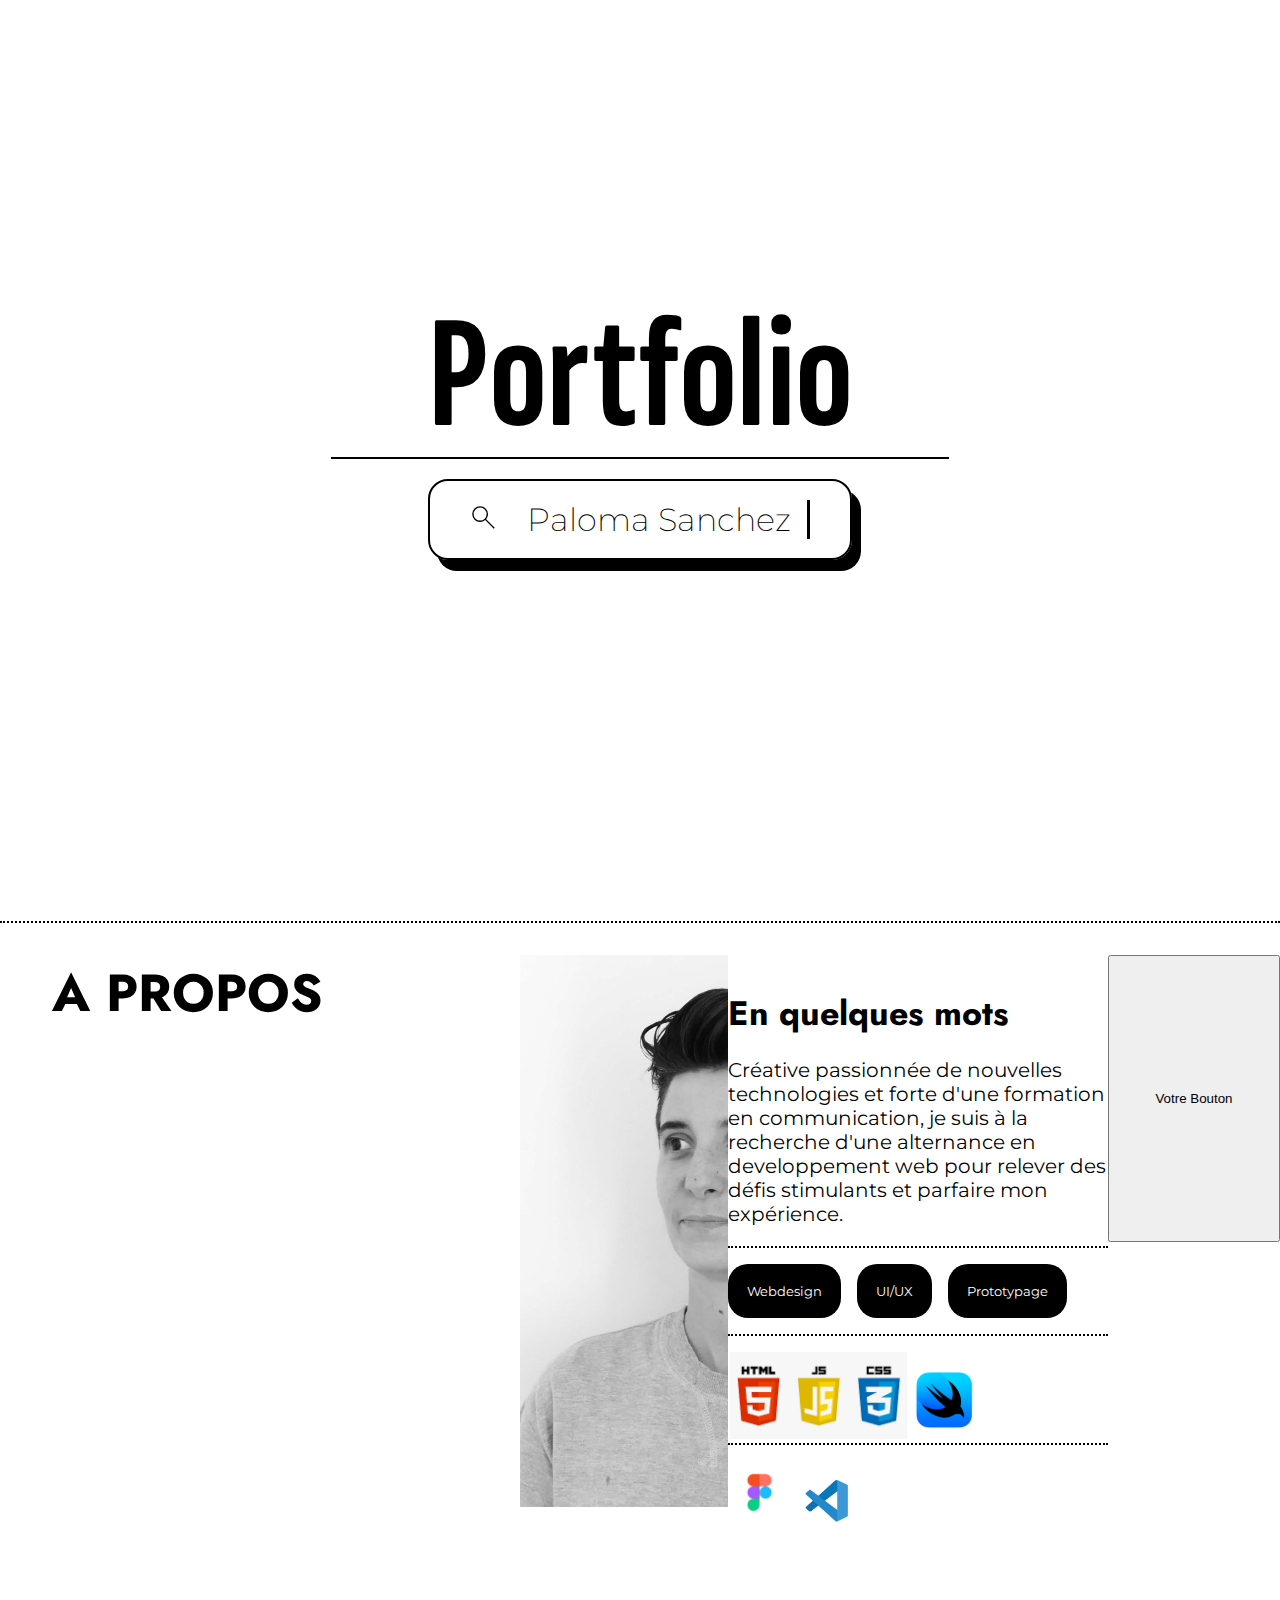
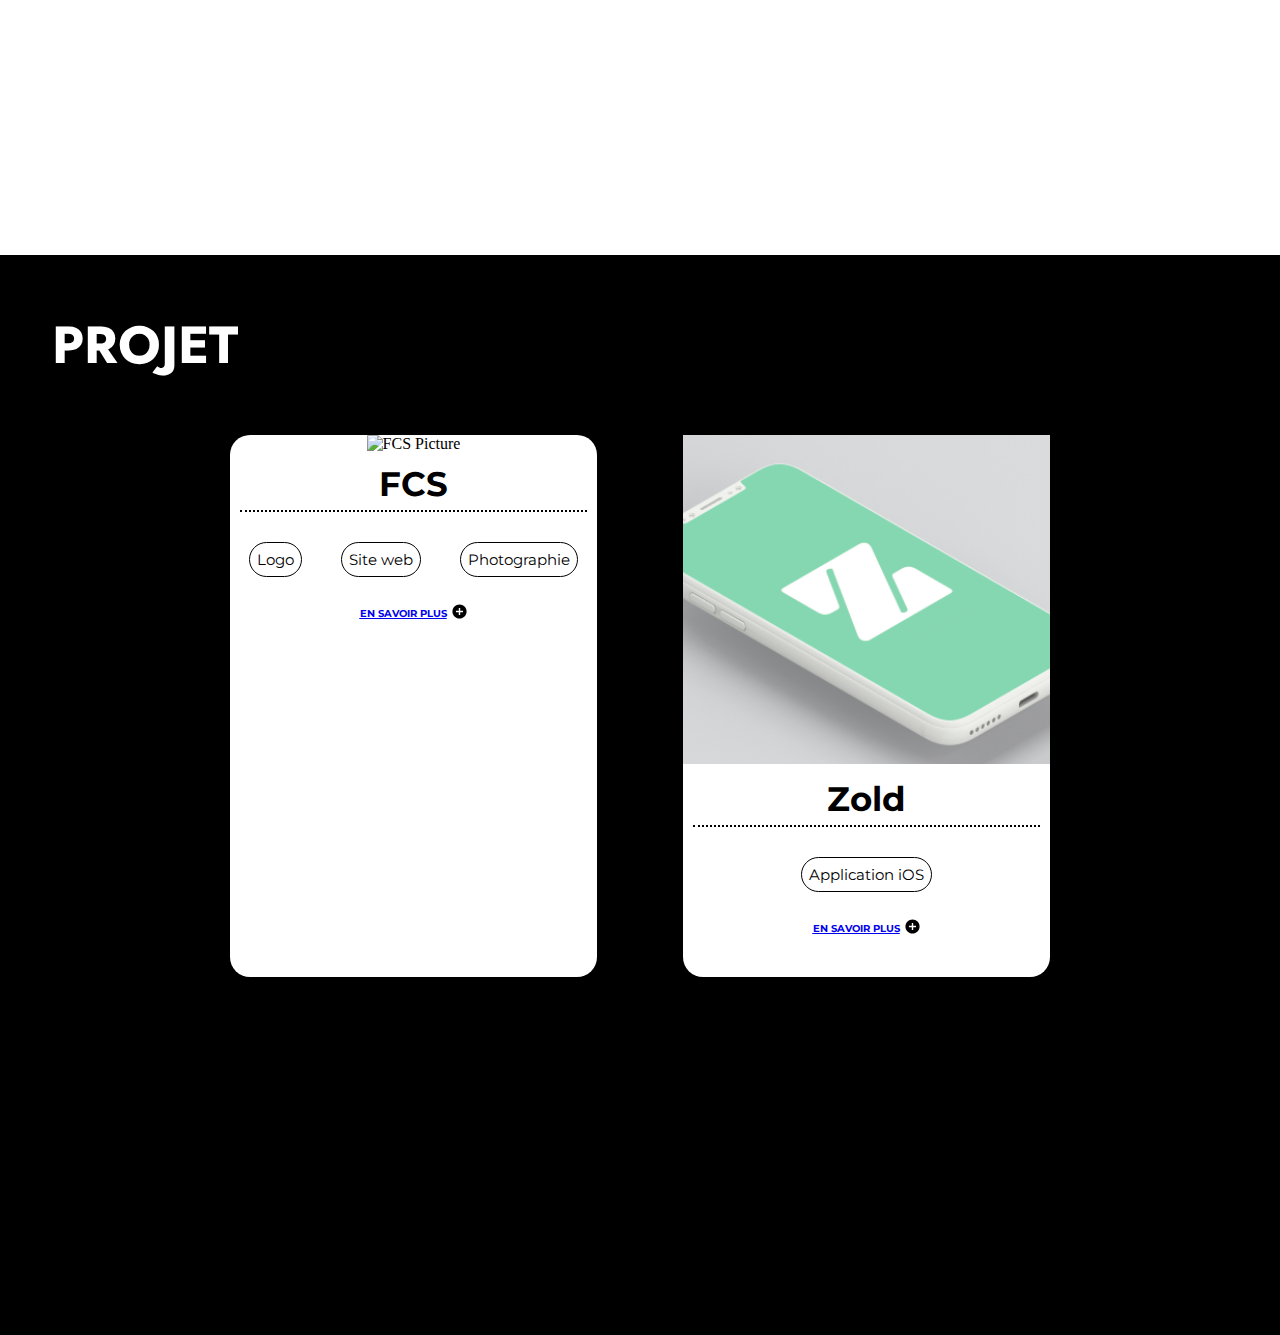
==== src/index.html @ 74384c46 "mobil en savoir +" ====
<!DOCTYPE html>
<html lang="en">
<head>
    <meta charset="UTF-8">
    <meta name="viewport" content="width=device-width, initial-scale=1.0">
    <title>Document</title>
    <link rel="stylesheet" href="style.css"> 
    <link rel="preconnect" href="https://fonts.googleapis.com">
    <link rel="preconnect" href="https://fonts.gstatic.com" crossorigin>
    <link href="https://fonts.googleapis.com/css2?family=Montserrat:wght@100;200;500&family=Roboto:ital,wght@1,100;1,300&display=swap" rel="stylesheet">
    <link rel="stylesheet" href="https://fonts.googleapis.com/css2?family=Material+Symbols+Outlined:opsz,wght,FILL,GRAD@20..48,100..700,0..1,-50..200" />
    <link rel="preconnect" href="https://fonts.googleapis.com">
    <link rel="preconnect" href="https://fonts.gstatic.com" crossorigin>
    <link href="https://fonts.googleapis.com/css2?family=Anton&family=Montserrat:wght@100;200;500&family=Roboto:ital,wght@1,100;1,300&family=Sofia+Sans+Extra+Condensed:wght@900&display=swap" rel="stylesheet">
    <link rel="preconnect" href="https://fonts.googleapis.com">
<link rel="preconnect" href="https://fonts.gstatic.com" crossorigin>
<link href="https://fonts.googleapis.com/css2?family=Jost:wght@800&family=Lumanosimo&family=Poppins:wght@500&display=swap" rel="stylesheet">

</head>
<body>
  
        <header class="header">
            <h1 class="title">Portfolio</h1>
            <hr class="separator"> 
            <div class="search-container">
                <div class="search-bar">
                <div class="searchIcone"><img src="./asset/image/loupe.svg" alt="" class="loupe"></div>
                <div class="searchName">Paloma Sanchez</div>
                </div>
            </div>
            
            <div class="containerOnglets">
                <p class="onglet">Alternance</p>
                <p class="onglet">Développement web</p>
            </div>
            </div>
        </header>

        <div class="sectionmobile">
            <div class="box">
                <div class="left">
                    <p class="apropos-mobil"> A  <br>PRO <br>POS</p>
                  
                    <img src="./asset/image/profil.png" alt="" class="photo">
                </div>
                
                <div class="blabla">
                    <span class="p1">Créative passionnée de communication et forte d'une formation en Art, je suis à la recherche d'une alternance en developpement web pour relever des défis stimulants et parfaire mon expérience. </span>
                    
                    <div class="softSkills">
                        <p class="ongletBlack">Webdesign</p>
                        <p class="ongletBlack">UI/UX</p>
                        <p class="ongletBlack">Prototypage</p>
                    </div>

                    <div class="language">
                        <img src="./asset/image/htmlcssjs.png" class="logo">
                        <img src="./asset/image/swift.svg" class="logoswift">
                    </div>

                  

                    <div class="software">
                        <img src="./asset/image/figma-logo-0.png" class="logosoftware">
                        <img src="./asset/image/VScode.jpg" class="logosoftware">

                    </div>
                    
                </div>
             </div>
             
             <button id="enSavoirPlusButton">Votre Bouton</button>
             
             <div class="formationExpContainerMobile">
                <h4>Formation</h4>
                <div class="formation">
                    <h5><span class="course-title">Formation en développement mobile iOs</span> <br><span class="school">Apple Fundation Program<br>2023</span></h5>
                    <h5><span class="course-title">M1 en Art</span> <br><span class="school">Beaux Arts (Toulouse)<br>2016-2020</span></h5>
                    <h5><span class="course-title">Bachelor en marketing et communication</span> <br><span class="school">ESCEM (Tours)<br>2016-2020</span></h5>
                </div>
            </div>
        
            <div class="experienceMobile" id="experience-section-mobile">
                <h4>Experience</h4>
                <div class="onglet-experience">
                    <h5 class="ongletprojet">UI designer 
                        <span>Graphiste </span>
                        <span class="school">Freelance </span>
                        <span class="school">2019/2023</span>
                    </h5> 
                    <h5 class="ongletprojet"> Graphiste <br> <span class="school">Stage <br> 2014</span></h5>
                </div>
            </div>
            </div>

        <div class="sectioncomputer">
           <div class="row">
                <div class="headingContent">
                    <h3> A PROPOS </h3>
                </div>
                <div class="rightComputer">
                    <div class="picture-container">
                        <img src="./asset/image/photocomputer.png" alt="" class="photoComputer">
                    </div>
                    <div class="description">
                        <h4>En quelques mots</h4>
                        <p class="presentation-computer">Créative passionnée de nouvelles technologies et forte d'une formation en communication, je suis à la recherche d'une alternance en developpement web pour relever des défis stimulants et parfaire mon expérience.</p>
                        <div class="softSkills-computer">
                            <p class="ongletBlack-computer">Webdesign</p>
                            <p class="ongletBlack-computer">UI/UX</p>
                            <p class="ongletBlack-computer">Prototypage</p>
                        </div>
                        <div class="logicielCOntinerComputer">
                            <img src="./asset/image/htmlcssjs.png" class="logo">
                            <img src="./asset/image/swift.svg" class="logoswift">
                        </div>
                        <div class="logicielCOntinerComputer2">
                            <img src="./asset/image/figma-logo-0.png" class="logosoftware">
                            <img src="./asset/image/VScode.jpg" class="logosoftware">
                        </div>
                    </div>
                    <button id="enSavoirPlusButton">Votre Bouton</button>
                    <script>
                        document.addEventListener("DOMContentLoaded", function () {
                            let formationExpContainerMobile = document.querySelector(".formationExpContainerMobile");
                            let experienceSectionMobile = document.getElementById("experience-section-mobile");
                            let enSavoirPlusButton = document.getElementById("enSavoirPlusButton");
                    
                            formationExpContainerMobile.style.display = "none";
                            experienceSectionMobile.style.display = "none";
                    
                            enSavoirPlusButton.addEventListener("click", function () {
                                if (formationExpContainerMobile.style.display === "none") {
                                    formationExpContainerMobile.style.display = "block";
                                    experienceSectionMobile.style.display = "block";
                                } else {
                                    formationExpContainerMobile.style.display = "none";
                                    experienceSectionMobile.style.display = "none";
                                }
                            });
                        });
                    </script>
                    <div class="formationExpContainer">
                        <h4>Formation</h4>
                        <div class="formation">
                            <h5><span class="course-title">Formation en développement mobile iOs</span> <br><span class="school">Apple Fundation Program<br>2023</span></h5>
                            <h5><span class="course-title">M1 en Art</span> <br><span class="school">Beaux Arts (Toulouse)<br>2016-2020</span></h5>
                            <h5><span class="course-title">Bachelor en marketing et communication</span> <br><span class="school">ESCEM (Tours)<br>2016-2020</span></h5>    
                        </div>
    
                    </div>
                    <div class="experience" id="experience-section">
                        <h4>Experience</h4>
                        <div class="onglet-experience"> 
                            <h5 class="ongletprojet">UI designer 
                            <span>Graphiste </span>
                            <span class="school">Freelance </span>
                            <span class="school">2019/2023</span></h5> 
                            <h5 class="ongletprojet"> Graphiste <br> <span class="school">Stage <br> 2014</span></h5>
                        </div>
                    </div>
                 
              
                </div>

            </div>
        </div>
                   
       

        <script src="https://code.jquery.com/jquery-3.6.4.min.js"></script>

        <script>
            document.addEventListener("DOMContentLoaded", function () {
                let formationExpContainer = document.querySelector(".formationExpContainer");
                let experienceSection = document.getElementById("experience-section");
                let enSavoirPlusButton = document.getElementById("en-savoir-plus-button");
    
               
                formationExpContainer.style.display = "none";
                experienceSection.style.display = "none";
    
             
                enSavoirPlusButton.addEventListener("click", function () {
                    if (formationExpContainer.style.display === "none") {
                        formationExpContainer.style.display = "block";
                        experienceSection.style.display = "block";
                    } else {
                        formationExpContainer.style.display = "none";
                        experienceSection.style.display = "none";
                    }
                });
            });
        </script>
                
        
            
         

        <div class="section2">
            <h1 class="projets"> PRO <br>JETS</h1>
            <h1 class="projet-computer">PROJET</h1>
            <div id="projectcontainer" class="projectcontainer">
                <div class="FCS">
                    <img src="./asset/image/mockupcarte.svg" alt="FCS Picture" class="project-image">
                    <h2 class="name">FCS</h2>
                    <div class="FCSetiquettes">
                        <p class="ongletprojet"> Logo</p>
                        <p class="ongletprojet"> Site web</p>
                        <p class="ongletprojet"> Photographie</p>
                    </div>
                    <a href="./FCS.html" class="more">
                        <p class="ensavoirplus">EN SAVOIR PLUS</p>
                        <img src="./asset/image/plus.svg" class="plusicone">
                        </a>
                </div>
                <div class="Zold">
                    <img src="./asset/image/zold.png" alt="Zold Picture" class="project-image">
                    <h2 class="name">Zold</h2>
                    <div class="Zoldetiquettes">
                        <p class="ongletprojet"> Application iOS</p>
                    </div>
                    <a href="./zold.html" class="more">
                        <p class="ensavoirplus">EN SAVOIR PLUS</p>
                        <img src="./asset/image/plus.svg" class="plusicone">
                        </a>
                </div>
            </div>
        </div>
       
      

       

  


    


  
</body>
</html>
---- src/style.css ----
* {
  margin: 0;
  padding: 0;
}



/* Section HERO*/


header {
  background-color: white;
  width: 100%;
  height: 100vh;
  padding: 0;
  margin: 0;
  display: flex;
  justify-content: center;
  align-items: center;
  flex-direction: column;
  border-bottom-style: dotted;
  border-width: 2px;
  padding-block-end: 21px;
}

.title {
  margin-bottom: -16px;
  font-family: 'Sofia Sans Extra Condensed', sans-serif;
  font-size: 10em;
}

.separator {
  width: 616px;
  border: 1px solid #000000;
  margin-bottom: 20px;
}

.search-container {
  display: flex;
  flex-wrap: wrap;
  justify-content: center;
  align-items: center;
}

.search-bar {
  display: flex;
  align-items: center;
  border: 2px solid black;
  padding: 10px;
  border-radius: 20px;
  width: 100%;
  max-width: 400px;
  box-shadow: 9px 11px 0 rgb(0, 0, 0);
  margin-bottom: 5px;
}

.searchName {
  margin-right: 30px;
  flex-grow: 1;
  font-family: 'Montserrat', sans-serif;
  font-weight: 200;
  font-size: 2em;
  width: 22ch;
  animation: typing 2s steps(22), blink .5s step-end infinite alternate;
  white-space: nowrap;
  overflow: hidden;
  border-right: 3px solid;
}

@keyframes typing {
  from {
    width: 0;
  }
}

@keyframes blink {
  50% {
    border-color: transparent;
  }
}

.loupe {
  margin: 10px 27px;
  height: 33px;
}

.containerOnglets {
  display: flex;
  flex-wrap: wrap;
  justify-content: center;
  align-items: center;
  gap: 8px;
  padding-top: 1em;
}

.onglet {
  display: inline;
  align-content: center;
  border: 1px solid black;
  padding: 10px;
  border-radius: 20px;
  font-family: 'Montserrat', sans-serif;
  font-size: small;
  opacity: 0;
  animation: appear 3s ease-in-out forwards;
}

@keyframes appear {
  0% {
    opacity: 0;
  }
  100% {
    opacity: 1;
  }
}

/* Section A PROPOS COMPUTER */

.sectioncomputer {
width: 100%;

  
}

.row{
  display: flex;
  margin-top: 2em;
}



.headingContent h3{
  display: block;
  font-family: 'Jost', sans-serif;
  font-size: 52px;
  text-align: left;
  display: block;
  padding-left: 1em;
  position: sticky;
  top: 0;
  width: 9em;
}

@media screen and (max-width: 1100px) {
  .headingContent h3{
    width: 6em;
  }
}

.picture-container{
  grid-area: picture-container;
  

}

h4{
  font-family: 'Jost', sans-serif;
  font-size: 34px;
  padding-top: 1em;
}

.description{
  grid-area: description;
  display: flex;
  flex-direction: column;
 
}





.presentation-container {
  display: flex;
  flex-direction: column;
  margin-left: 3%;
  gap: 3em;
}

.photoComputer{
  height: auto;
  width: 13em;
 
 
  
}

.presentationComputerTitle{
  display: block;
  font-family: 'Jost', sans-serif;
  font-size: 52px;
  text-align: left;
  display: block ruby;
  color: black;
  position: sticky;
  top: O;
  z-index: 100;
  background-color: white;
}





.presentation-computer {
  display: flex;
  flex-wrap: column;
  font-size: 125%;
  width: 19em;
  text-align: -webkit-left;
  font-weight: 390;
  font-family: 'Montserrat', sans-serif;
  word-wrap: break-word;
  border-bottom-style: dotted;
  border-width: 2px;
  padding-top: 1em;
  padding-bottom: 1em;
}

.photodeprofil{
  height: 2em;
}

.softSkills-computer {
  display: flex;
  gap: 1em;
  flex-wrap: wrap;
  padding-bottom: 1em;
  padding-top: 1em;
  border-bottom-style: dotted;
  border-width: 2px;

}

.ongletBlack-computer {
  display: inline;
  align-content: center;
  background-color: #000000;
  padding: 19px;
  border-radius: 20px;
  font-family: 'Montserrat', sans-serif;
  font-size: small;
  color: white;
  
}

.logicielCOntinerComputer{

  border-bottom-style: dotted;
  border-width: 2px;

}

.logicielCOntinerComputer2{
  margin-top: 1em;
}

.formationExpContainer{
  grid-area: formation;
 display: flex;
 align-items: baseline;

}

.formationContainer h4{
  margin-bottom: revert;
}
.formation{
  display: flex;
  flex-direction: column;
  justify-content: end;
  margin-left: 9em;
  border-bottom-style: dotted;
  border-width: 2px;


}

.formation h5{
  margin-bottom: 1em;
}
 .course-title {
 
  font-family: 'Montserrat', sans-serif;
  font-size: initial;
  display: block;
  margin-bottom: -2%;
 }
 .intitule{
  font-family: 'Montserrat', sans-serif;
  font-weight: lighter;
 }
 .school{
  font-family: 'Montserrat', sans-serif;

  font-weight: lighter;
 }
.rightComputer{
  display: grid; 
  grid-template-columns: 1fr 1fr 1fr; 
  grid-template-rows: 1fr 1fr 1fr; 
  gap: 0px 0px; 
  grid-template-areas: 
    "picture-container description ."
    "picture-container description ."
    "formation formation ."
    "experience experience ."; 
}

.experience{
  font-family: 'Montserrat', sans-serif;
  font-weight: lighter; 
  grid-area: experience;
  display: flex;
  align-items: baseline;
}

.onglet-experience{

  display: flex;
 
  margin-left: 8em;
  gap: 3em;
}

.onglet-experience .ongletprojet{
  font-weight: bold;
  padding: 1em;
  width: max-content;
  display: flex;
  flex-direction: column;
  align-items: center;
  justify-content: center;

}











/* Section A PROPOS MOBILE */



.sectionmobile {
display: none;
}

.box {
  display: flex;
  flex-direction: row;
  text-align: center;
  align-items: flex-start;
  margin-left: 15px;

}

.blabla {
  margin-left: 10px;
  display: flex;
  flex-direction: column;
  align-items: center;
  height: 380px;
  width: 100%;
 
  gap: 2em;
 
  border-radius: 11px;
  padding: 1em;
}

.p1 {
  align-items: center;
  text-align: left;
  display: block;
  width: 200px;
  text-align: -webkit-left;
  font-family: 'Montserrat', sans-serif;
  border-bottom-style: dotted;
  border-width: 2px;
  padding-block-end: 21px;
}

.softSkills {
  display: flex;
  flex-wrap: wrap;
  gap: 5px;
  border-bottom-style: dotted;
  border-width: 2px;
  padding-block-end: 21px;
  width: 182px;
}

.ongletBlack {
  display: inline;
  align-content: center;
  background-color: #000000;
  padding: 10px;
  border-radius: 20px;
  font-family: 'Montserrat', sans-serif;
  font-size: small;
  color: white;
}

.language {
  display: flex;
  flex-wrap: wrap;
  gap: 5px;
  border-bottom-style: dotted;
  border-width: 2px;
  padding-block-end: 21px;
  width: 182px;
  justify-content: center;
}

.sofware {
  display: flex;
  flex-wrap: wrap;
  gap: 5px;
  border-bottom-style: dotted;
  border-width: 2px;
  padding-block-end: 21px;
  width: 182px;
}

.logo {
  width: 20vh;
  padding-top: 1em;
}

.logoswift{
  width: 7vh;
  padding-bottom: 2%;
}

.logosoftware {
  width: 7vh;
}

.photo {
  height: 38em;
  margin: 0 10px;

  
}

.left {
  display: flex;
  flex-direction: column;
}

.apropos-mobil {
display: none
  
 
}






/* Section A PROJET*/



.section2 {
  background-color: black;
  height: 70vh;
  margin-top: 40px;
  width: 100%;
}



.projectcontainer {
  width: 100%;
  background: black;
  height: 100vh;
  white-space: nowrap;    
  overflow-x: scroll;
  justify-content: center;
  display: flex;
  gap: 56px;
   
   
  
}


.projets{
  display: none;
}

.projet-computer 
{
  display: block;
  font-family: 'Jost', sans-serif;
  font-size: 52px;
  text-align: left;
  display: block;
  padding: 1em;
  color: white;
  background-color: black;
}


.FCS,
.Zold {
 
  display: inline-block;
  width: 367px;
  margin: 0 15px;
  height: 542px;
  border-radius: 20px;
  background-color: white;
  text-align: center;
}



.project-image {
  width: 100%;
  height: 21rem;
  object-fit: cover;
  margin-top: -7px;
}

.ongletprojet {
  display: inline;
  align-content: center;
  border: 1px solid black;
  padding: 7px;
  border-radius: 20px;
  font-family: 'Montserrat', sans-serif;
  font-size: 15px;
  color: black;
  margin: 0 auto;
  margin-top: 20px;
}


.name{
  margin: 10px;
  padding-bottom: 5px;
  font-family: 'Montserrat', sans-serif;
  border-bottom-style: dotted;
  border-width: 2px;
  font-size: 34px;
}


.FCSetiquettes,
.Zoldetiquettes {
  display: flex;
}

.more{
  display: flex;
  align-items: self-end;
  
  justify-content: center;
}


.ensavoirplus{
  margin-top: 30px;
  font-family: 'Montserrat', sans-serif;
  font-size: 10px;
  font-weight: bold;
  text-decoration: underline;
  margin-right: 4px;
}

.plusicone{
width: 17px;
}









#experience-section-mobile {
  display: none;
}




@media screen and (max-width: 480px) {
  .title {
    font-size: 6em;
  }

  .separator {
    width: 290px;
  }

  .section{
    margin-bottom: 5em;
  }

  .blabla{
    margin-left: -6px;
  }
}

@media screen and (max-width: 930px) {

  .header {
   
    height: 50vh;
  }

  .searchName {
    font-size: 1.5em;
  }
  .search-bar {
    max-width: 314px;
    padding: 0;
  }

.sectioncomputer{
  display: none;
}
  .sectionmobile{
  height: 63vh;
  margin-left: 0;

    width: auto;
  
    display: flex;
    align-items: center;
    flex-direction: column;
    color: black;
    margin-top: 20px;
    
  
   

}

.apropos-mobil {
  font-family: 'Jost', sans-serif;
  font-size: 30px;
  text-align: left;
  display: block;
  margin: 10px;
  line-height: 25px;
  width: 100%;
  margin-bottom: 30px;
  
 
}

.apropos-computer{
  display: none;
}
.p1 {
  font-size: smaller;
  width: 150px;
  text-align: left;
}

.photo {
  height: 25em;
  margin-bottom: 1em;
  margin-right: 1em;
  margin-left: 15px;
}

.blabla {
  margin-top: 110px;
  margin-left: 5px;
    display: flex;
    flex-direction: column;
    align-items: center;
    height: 372px;
    width: 100%;
    overflow: scroll;
    gap: 2em;
    background-color: rgb(217 217 217 / 18%);
    border-radius: 11px;
    padding: 1em;
}
.projectcontainer {
  width: 120%;
  background: black;
  height: 57vh;
  white-space: nowrap;    
  overflow-x: scroll;
  justify-content: center;
  display: block;
  gap: 56px;
  padding-left: 10px;
}

  .projets{
    display: block;
    font-family: 'Jost', sans-serif;
    font-size: 30px;
    margin-left: 20px;
    text-align: left;
    display: block;
   
    color: white;
    text-underline-offset: 8px;
    line-height: 25px;
    background-color: black;
    width: 100%;
    padding: 10px;
    padding-top: 30px;
    padding-bottom: 40px;
  }

  .projet-computer{
    display: none;
  }

.FCS,
.Zold {
 
  display: inline-block;
  width: 265px;
  margin: 0 15px;
  height: 438px;
  border-radius: 20px;
  background-color: white;
  text-align: center;
}



.project-image {
  width: 89%;
  height: 17rem;
  object-fit: cover;
  margin-top: 10px;
  border-radius: 30px 30px 0 0 ;
}

.ongletprojet {
  display: inline;
  align-content: center;
  border: 1px solid black;
  padding: 7px;
  border-radius: 20px;
  font-family: 'Montserrat', sans-serif;
  font-size: 11px;
  color: black;
  margin: 0 auto;
}


.name{
  margin: 10px;
  padding-bottom: 5px;
  font-size: 22px;
}

}











/* PAGE ZOLD*/

@media screen and (max-width: 790px) {
  .zhContainer {
      flex-direction: column-reverse;
      margin: 3em;
      .zhContainer {
        gap: 1em;
    }

    .zHeroDescription1 {
        font-size: 1em;
        text-align: inherit;
        width: fit-content;
        margin-top: 1rem;
        width: fit-content;
    }

    .zHeroDescription2 {
        font-size: 3.5em;
        margin-bottom: 1rem;
    }

    .zHeroDescription3 {
        font-size: 0.8em;
    }

    .zoldHeader{
      justify-content: center;
      
    }
   
    .objectif {
      border-right-style: none; 
      border-width: 0; 
      padding-right: 0; 
    }
    .objectif {
      border-right-style: dotted;
      border-width: 2px;
      padding-left: 2em;
    }

   
    
  }
  }

    
  
    

  

.zoldHero,
.FCSHero{
  background-color: #000000;
  width: 100%;
  height: 33em;
  display: flex;
  flex-direction: column;
  align-items: center;
  padding-top: 2em;
  padding-bottom: 2em;
}






.my-icon {
  align-self: flex-start;
}

.img-icon {
  align-self: flex-start;
    width: 60%; 
    max-width: 50px; 
    height: auto; 
    margin-left: 2em;
}




 


.zhContainer{
  display: flex;
  margin: 33px 33px;
}
.zHeroDescription1{
  text-align: revert;
  color: #FFF;
  text-align: right;
  font-family: 'Inter', sans-serif;
  font-size: 1.3rem;
  font-style: normal;
  font-weight: 400;
  line-height: 138.023%;
  width: 25em;
  margin-right: 2em;
  padding-top: 1%;
  
}
.zHeroDescription{
  color: #FFF;
text-align: right;
font-family: 'Inter', sans-serif;
font-size: 1.5rem;
font-style: normal;
font-weight: 400;
line-height: 138.023%;
text-align: revert;
width: fit-content;

}

.zHeroDescription2,
 .FCSHeroDescription2 {
  color: #FFF;
text-align: right;
font-family: 'Inter', sans-serif;
font-size: 5.5rem;
font-weight: bolder;
text-align: revert;

}

.zHeroDescription3{
  color: #FFF;
text-align: right;
font-family: 'Inter', sans-serif;
font-size: 99%
font-style: normal;
text-align: revert;
font-style: italic;

}


.zHeroDescriptionContainer{
  display: flex;
  flex-direction: column;
}

.zoldHeader{
  display: flex;
  flex-wrap: wrap;
  padding: 4em;
  gap: 5em;
  border-bottom: dotted;
  border-width: 2px;
   
}

@media screen and (max-width: 1477px) {
  .zoldHeader{
    justify-content: center;
  }
  .objectifZ{
    margin-bottom: 4em;
  }
}
.zoldContainer{
  display: flex;
  flex-direction: column;
  gap: 3em;
  width: 45em;
}
 .contexte{
  display: flex;
  flex-direction: row;
  width: fit-content;
  gap: 10%;
 }
 .contextDescription{
  font-weight: 390;
  font-family: 'Montserrat', sans-serif;
  font-size: large;
  text-align: justify;
  width: fit-content;
 }
.Zoldtitle{
  font-family: 'Montserrat', sans-serif;
  font-size: initial;
  display: block;
}
.zoldImage{
  height: 20em;
}

.HeaderZ{
  display: flex;
  flex-direction: column;
  
}

.objectifZ{
  display: flex;
  width: 100%;
  height: 11.375rem;
  justify-content: center;
  align-items: flex-start;
  gap: 5rem;
  flex-wrap: wrap;
  margin-top: 5em;
  justify-content: space-evenly;
}


.objectif{
  display: flex;
  font-family: 'Montserrat', sans-serif;
  font-size: initial;
  display: flex;
  gap: 1em;
  align-items: center;
  border-right-style: dotted;
  border-width: 2px;
  padding-right: 3em;
}


.objectifZ .objectif:nth-child(3) {
  border-right: none; 
}
.objDescription{
  width: 16rem;
}

.numero{
  font-size: xxx-large;
}

.zoldHeader h4:first-child  {
  margin-left: 2em;
}

.objTitle{
  margin-left: 3em;
  
}
.objectif {
  border-right-style: none;
  border-width: 0;
  padding-right: 0;
}

.containerZold{
  display: flex;
  flex-wrap: wrap;
  gap: 1em;
  margin-top: 6em;
 
}

.ongletZold{
  display: flex;
  align-items: center;
  justify-content: center;
  align-content: center;
  border: 1px solid white;
  padding: 10px;
  border-radius: 20px;
  font-family: 'Montserrat', sans-serif;
  font-size: 77%;
  color:white;
}

@media screen and (max-width: 790px) {
  .containerZold{
    margin: 1em;
  }
}
.wireframe {
  display: flex;
  flex-direction: column;
}

.wireframe-container {
  display: flex;
  gap: 3em;
  justify-content: center;
  margin-top: 4em;
}

.wireframe-img {
  height: 25em;
}

@media screen and (max-width: 1080px) {
  .wireframe-container {
    display: flex;
    flex-wrap: nowrap;
    margin-top: 2em;
    overflow-x: auto;
    padding: 0 1em; /* Add padding to the left and right */
  }
  .HeaderZ{
    margin-bottom: 13em;
  }
}

.video {
  margin-top: 2em;
  width: 100%; /* La vidéo occupe 100% de la largeur du conteneur parent */
  max-width: 280px; /* Ajoutez une largeur maximale pour éviter que la vidéo ne devienne trop petite */
}

.video-container {
  display: flex;
  justify-content: center;
  align-items: center;
}





/* Section A FCS */

.FCSHeroDescription2{
  line-height: 0.9;
  margin-bottom: 2rem;
  font-size: 4.5em;
}

@media screen and (max-width: 790px){
  .FCSHeroDescription2{
    font-size: 3.5em;
  }
}

.FCS-container-logo{
  display: flex;
  flex-direction: column;
  border-bottom: dotted;
  border-width: 2px;
  padding-bottom: 4em;
}

.FCS-logo {
  display: flex;
  flex-wrap: wrap;
  justify-content: center;
  gap: 1rem;
}

.image-logo {
  max-width: 100%;
  height: auto;
}

.rightContainerLOGO img {
  max-width: 100%;
  height: auto;
}

.rightContainerLOGO {
  display: flex;
  flex-direction: column;
  flex-wrap: wrap;
  gap: 1rem;
  align-items: center;
}

.rightContainerLOGO img:nth-child(2) {
  max-width: 22rem;
  height: fit-content;
}
.FCS-site-container{
  display: flex;
  flex-direction: column;
  align-items: first baseline;
  
}
.siteDescription {
  font-family: 'Montserrat', sans-serif;
  font-size: 16px; 
  width: 60%; 
  text-align: justify;
  margin: 0 0 2em 3em;
}

.FCS-site-container img {
  max-width: 100%;
  height: auto;
  display: block;
  margin: 0 auto; 
}
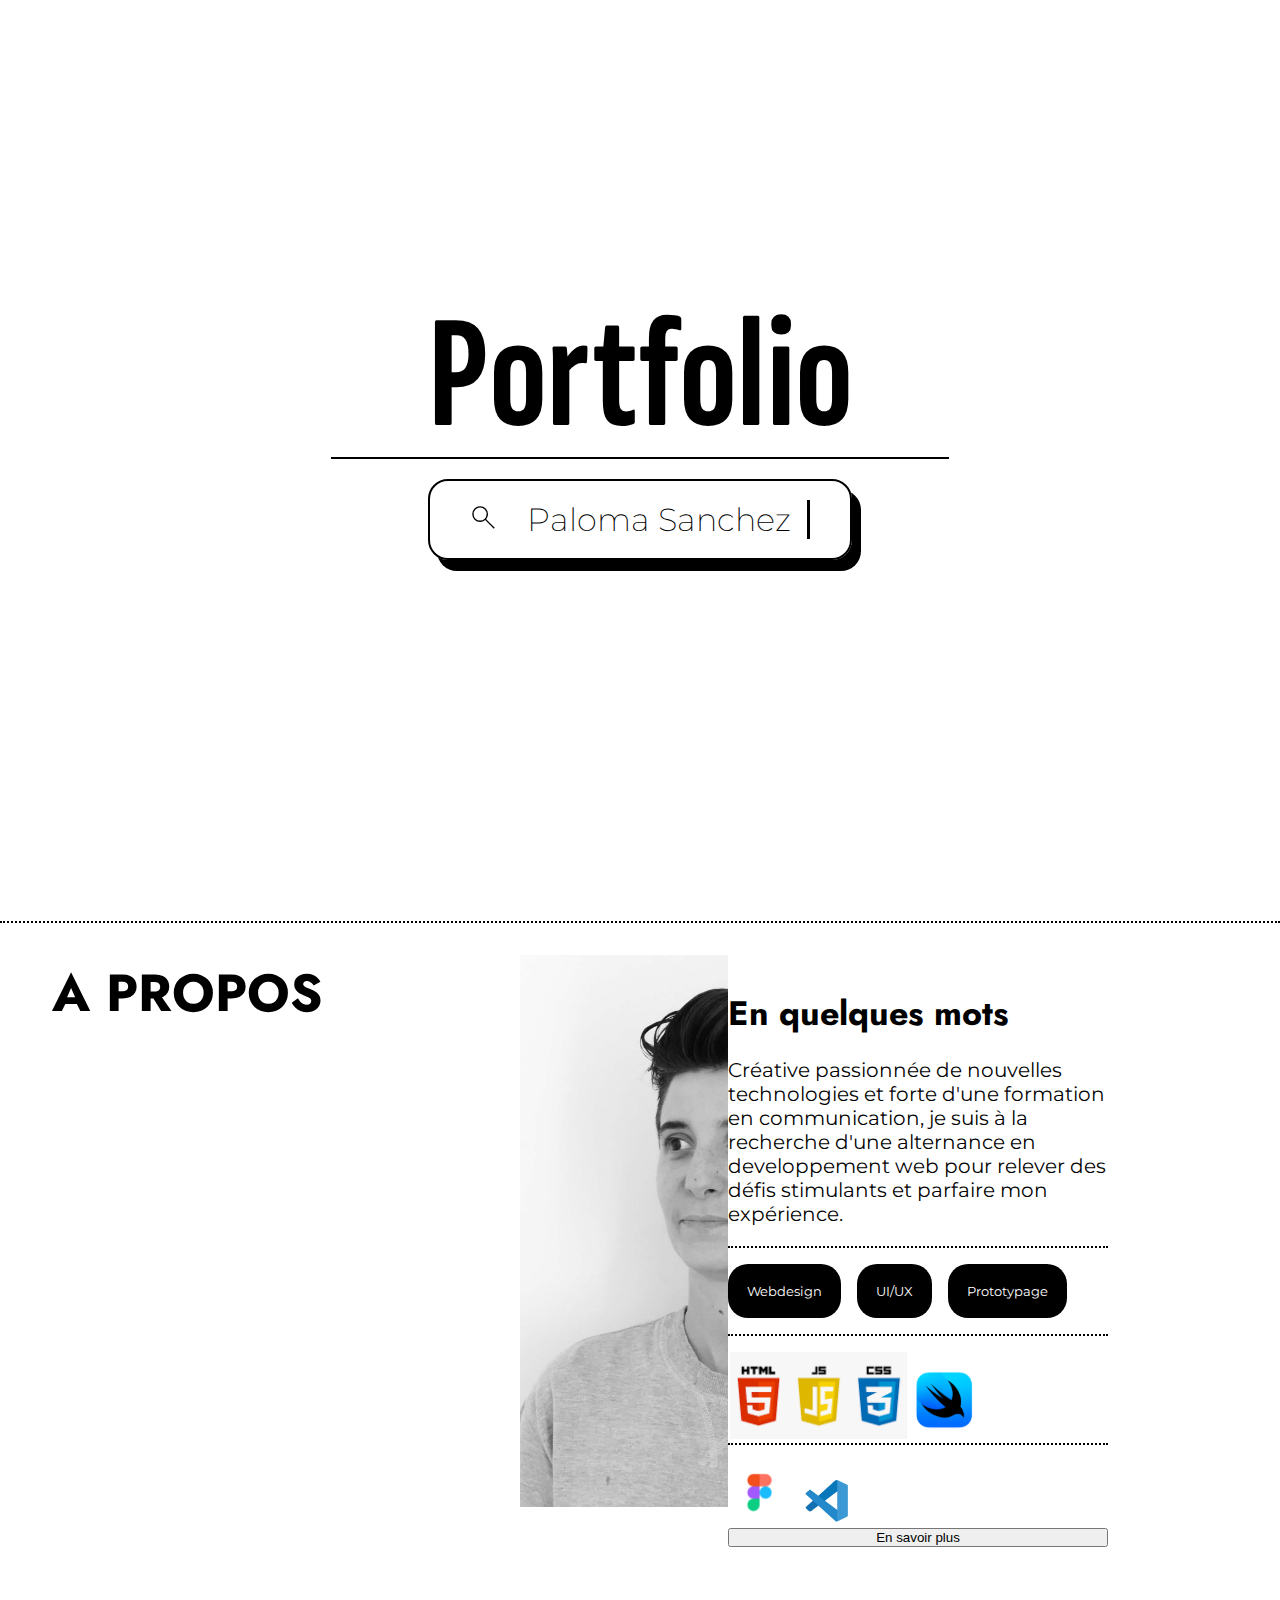
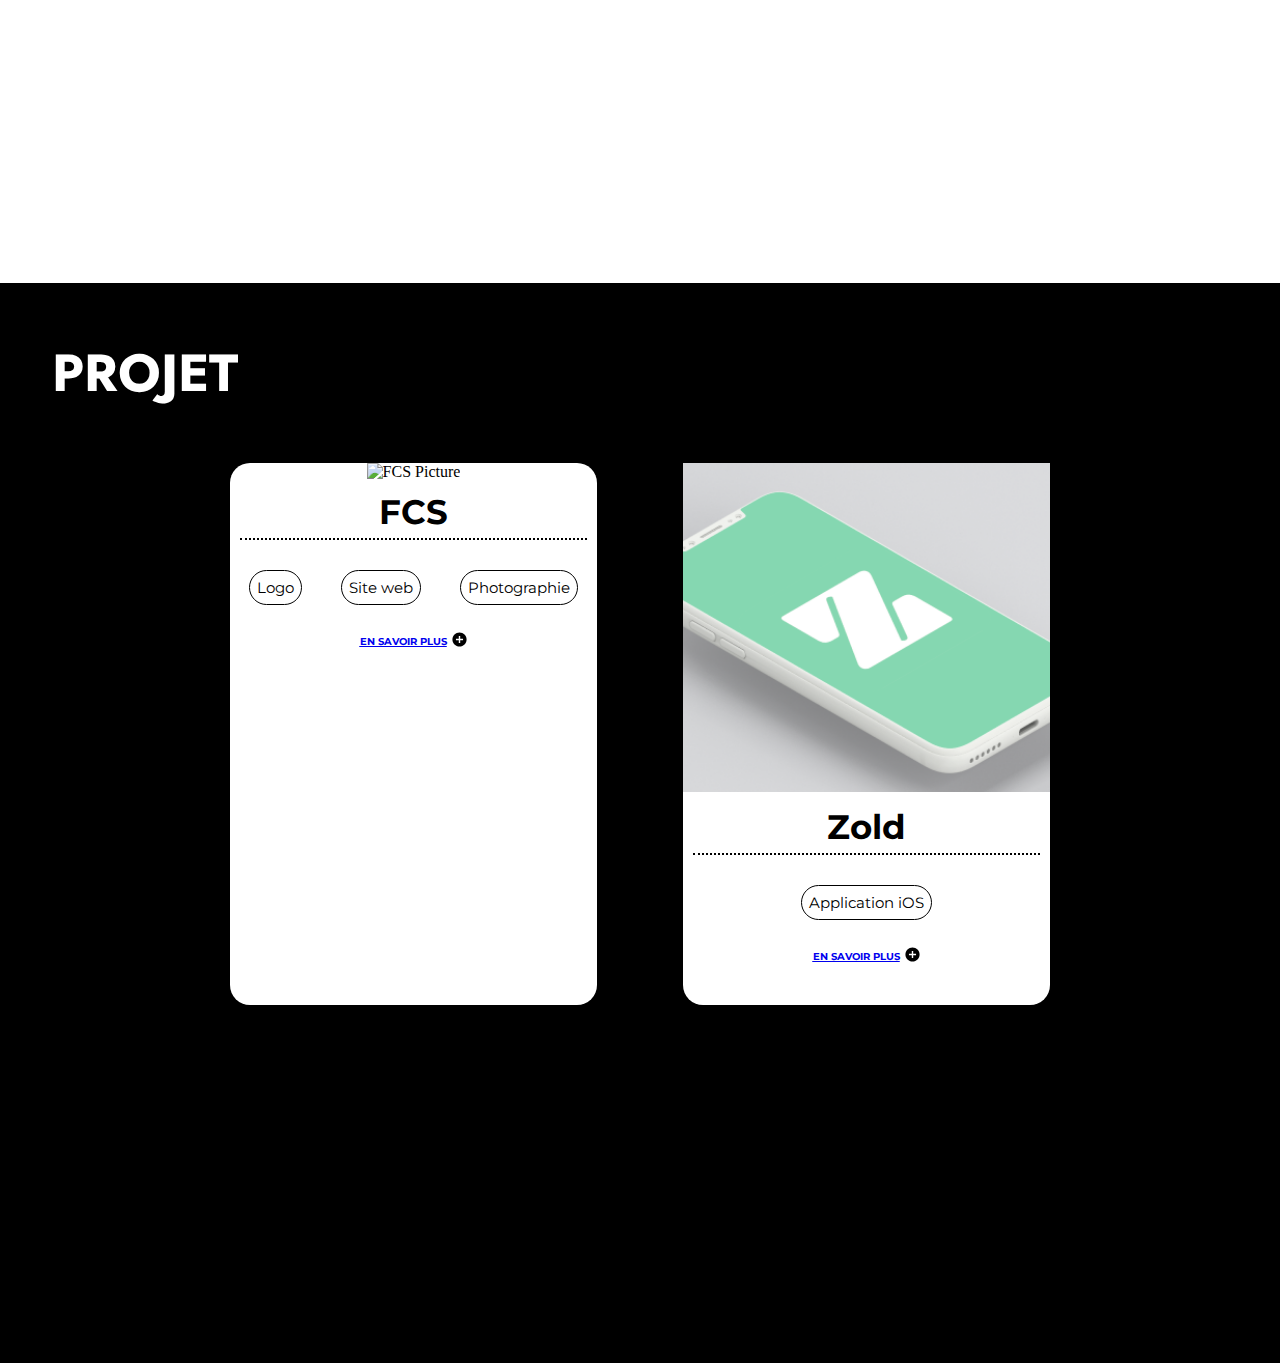
==== commit 073ac671: "Update index.html" ====
--- a/src/index.html
+++ b/src/index.html
@@ -69,7 +69,7 @@
                 </div>
              </div>
              
-             <button id="enSavoirPlusButton">Votre Bouton</button>
+             
              
              <div class="formationExpContainerMobile">
                 <h4>Formation</h4>
@@ -118,28 +118,8 @@
                             <img src="./asset/image/figma-logo-0.png" class="logosoftware">
                             <img src="./asset/image/VScode.jpg" class="logosoftware">
                         </div>
-                    </div>
-                    <button id="enSavoirPlusButton">Votre Bouton</button>
-                    <script>
-                        document.addEventListener("DOMContentLoaded", function () {
-                            let formationExpContainerMobile = document.querySelector(".formationExpContainerMobile");
-                            let experienceSectionMobile = document.getElementById("experience-section-mobile");
-                            let enSavoirPlusButton = document.getElementById("enSavoirPlusButton");
-                    
-                            formationExpContainerMobile.style.display = "none";
-                            experienceSectionMobile.style.display = "none";
-                    
-                            enSavoirPlusButton.addEventListener("click", function () {
-                                if (formationExpContainerMobile.style.display === "none") {
-                                    formationExpContainerMobile.style.display = "block";
-                                    experienceSectionMobile.style.display = "block";
-                                } else {
-                                    formationExpContainerMobile.style.display = "none";
-                                    experienceSectionMobile.style.display = "none";
-                                }
-                            });
-                        });
-                    </script>
+                        <button id="en-savoir-plus-button">En savoir plus</button>
+                    </div>
                     <div class="formationExpContainer">
                         <h4>Formation</h4>
                         <div class="formation">
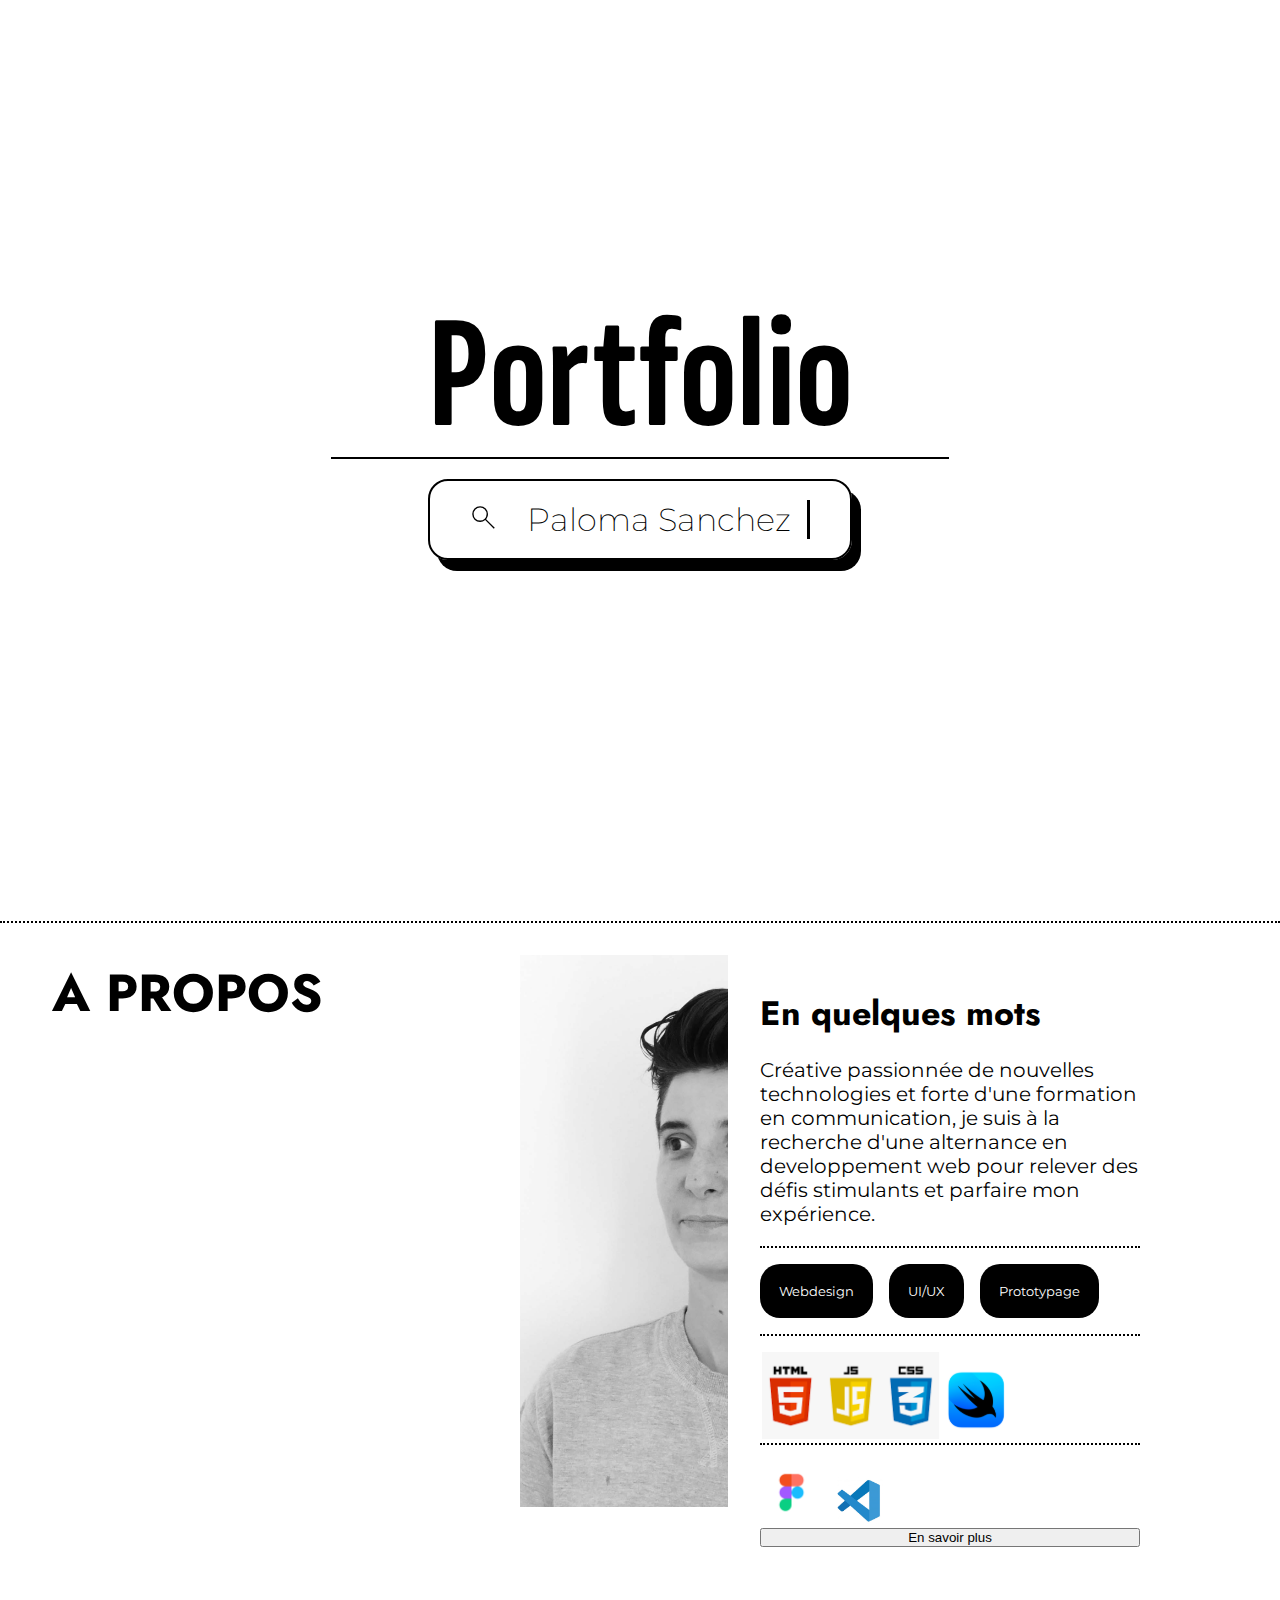
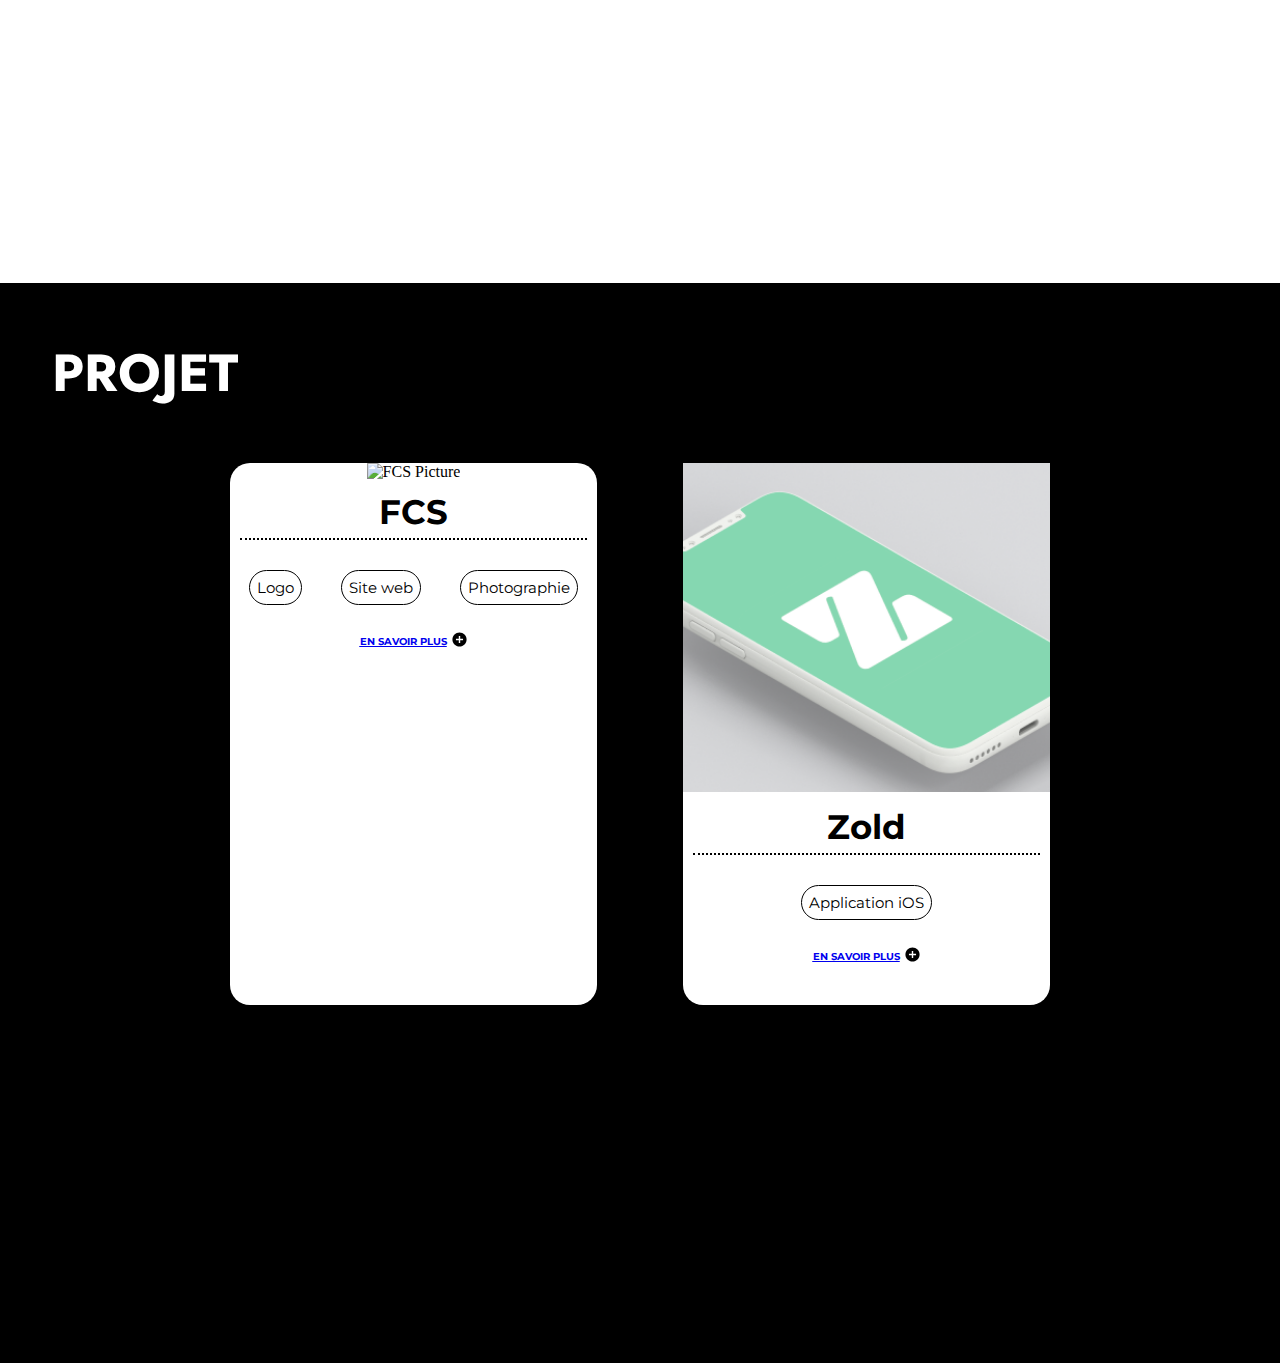
==== commit a341766c: "load more mobile" ====
--- a/src/index.html
+++ b/src/index.html
@@ -67,31 +67,54 @@
                     </div>
                     
                 </div>
-             </div>
-             
-             
-             
-             <div class="formationExpContainerMobile">
+            </div>
+            <button id="know-more">En savoir plus</button>
+
+            <script>
+                document.addEventListener("DOMContentLoaded", function () {
+                    let formationExpContainerMobile = document.querySelector(".formationExpContainer-mobile");
+                    let experienceSectionMobile = document.getElementById("experience-section-mobile");
+                    let enSavoirPlusButtonMobile = document.getElementById("know-more");
+        
+                   
+                    formationExpContainerMobile.style.display = "none";
+                    experienceSectionMobile.style.display = "none";
+        
+                 
+                    enSavoirPlusButtonMobile.addEventListener("click", function () {
+                        if (formationExpContainerMobile.style.display === "none") {
+                            formationExpContainerMobile.style.display = "block";
+                            experienceSectionMobile.style.display = "block";
+                        } else {
+                            formationExpContainerMobile.style.display = "none";
+                            experienceSectionMobile.style.display = "none";
+                        }
+                    });
+                });
+            </script>
+            <div class="formationExpContainer-mobile">
                 <h4>Formation</h4>
-                <div class="formation">
-                    <h5><span class="course-title">Formation en développement mobile iOs</span> <br><span class="school">Apple Fundation Program<br>2023</span></h5>
-                    <h5><span class="course-title">M1 en Art</span> <br><span class="school">Beaux Arts (Toulouse)<br>2016-2020</span></h5>
-                    <h5><span class="course-title">Bachelor en marketing et communication</span> <br><span class="school">ESCEM (Tours)<br>2016-2020</span></h5>
-                </div>
-            </div>
-        
-            <div class="experienceMobile" id="experience-section-mobile">
+                <div class="formation-mobile">
+                    <h5><span class="course-title-mobile">Formation en développement mobile iOs</span> <br><span class="school-mobile">Apple Fundation Program<br>2023</span></h5>
+                    <h5><span class="course-title-mobile">M1 en Art</span> <br><span class="school-mobile">Beaux Arts (Toulouse)<br>2016-2020</span></h5>
+                    <h5><span class="course-title-mobile">Bachelor en marketing et communication</span> <br><span class="school-mobile">ESCEM (Tours)<br>2016-2020</span></h5>    
+                </div>
+            </div>
+            <div class="experience-mobile" id="experience-section-mobile">
                 <h4>Experience</h4>
-                <div class="onglet-experience">
-                    <h5 class="ongletprojet">UI designer 
-                        <span>Graphiste </span>
-                        <span class="school">Freelance </span>
-                        <span class="school">2019/2023</span>
-                    </h5> 
-                    <h5 class="ongletprojet"> Graphiste <br> <span class="school">Stage <br> 2014</span></h5>
-                </div>
-            </div>
-            </div>
+                <div class="onglet-experience-mobile"> 
+                    <h5 class="ongletprojet-mobile">UI designer 
+                    <span>Graphiste </span>
+                    <span class="school-mobile">Freelance </span>
+                    <span class="school-mobile">2019/2023</span></h5> 
+                    <h5 class="ongletprojet-mobile"> Graphiste <br> <span class="school-mobile">Stage <br> 2014</span></h5>
+                </div>
+            </div>
+            
+             
+             
+             
+        </div>
 
         <div class="sectioncomputer">
            <div class="row">
@@ -127,7 +150,6 @@
                             <h5><span class="course-title">M1 en Art</span> <br><span class="school">Beaux Arts (Toulouse)<br>2016-2020</span></h5>
                             <h5><span class="course-title">Bachelor en marketing et communication</span> <br><span class="school">ESCEM (Tours)<br>2016-2020</span></h5>    
                         </div>
-    
                     </div>
                     <div class="experience" id="experience-section">
                         <h4>Experience</h4>
--- a/src/style.css
+++ b/src/style.css
@@ -180,6 +180,7 @@
 .photoComputer{
   height: auto;
   width: 13em;
+  margin-right: 2em;
  
  
   
@@ -285,6 +286,12 @@
   font-size: initial;
   display: block;
   margin-bottom: -2%;
+ }
+
+ @media screen and (max-width: 790px) {
+  .course-title{
+    font-size: 1em;
+  }
  }
  .intitule{
   font-family: 'Montserrat', sans-serif;
@@ -634,7 +641,7 @@
   display: none;
 }
   .sectionmobile{
-  height: 63vh;
+  
   margin-left: 0;
 
     width: auto;
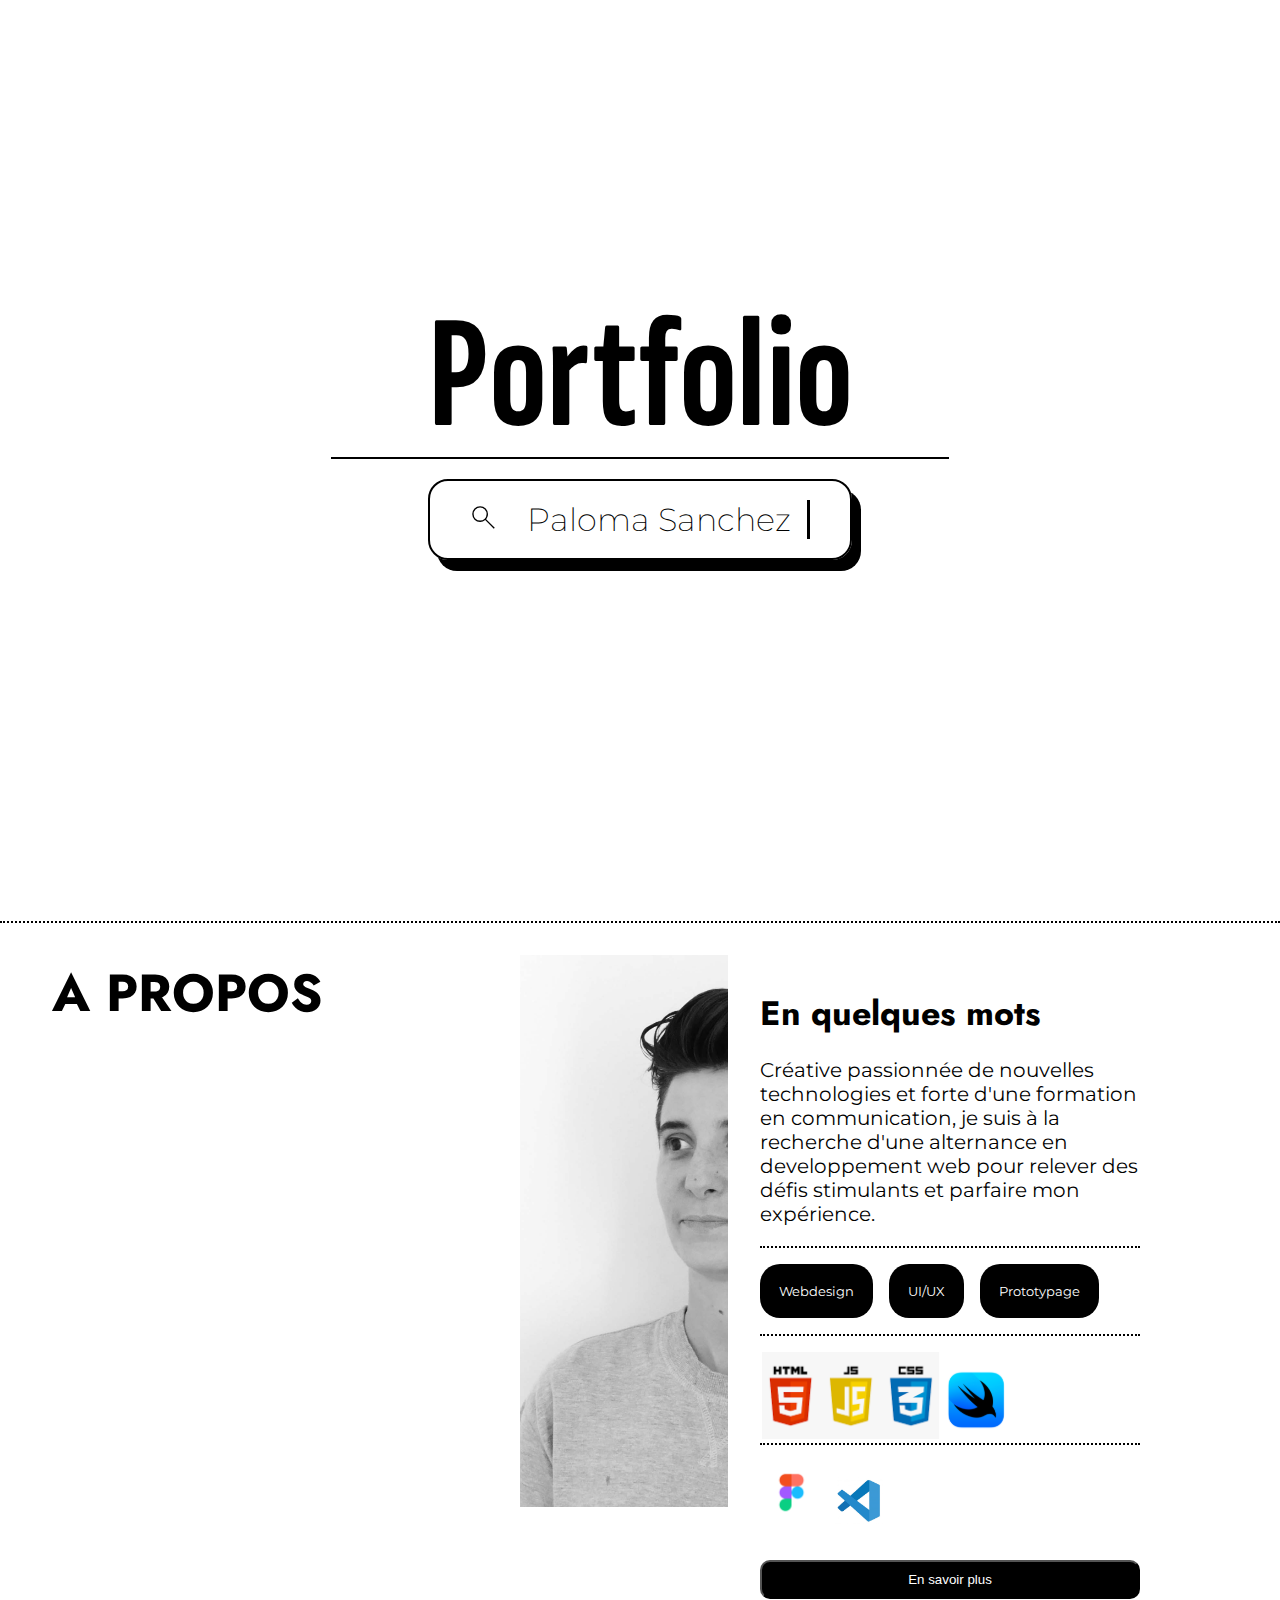
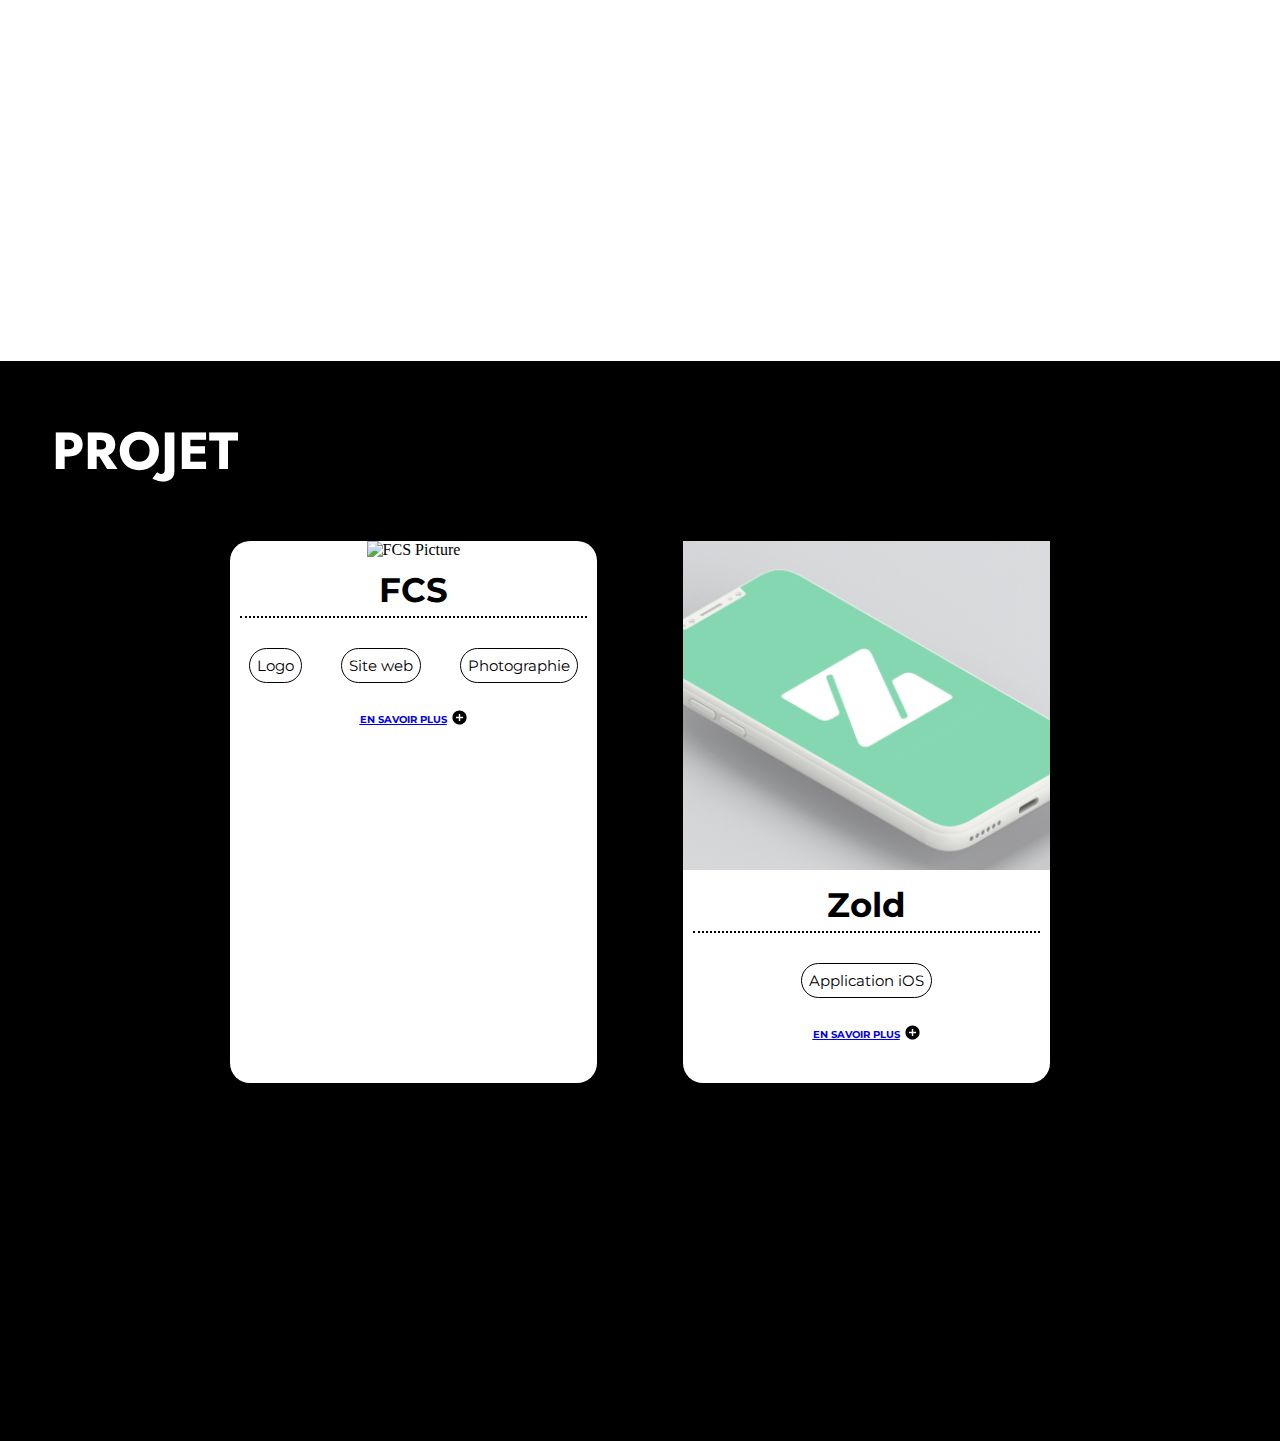
==== commit ca8cf519: "buttn" ====
--- a/src/index.html
+++ b/src/index.html
@@ -68,7 +68,8 @@
                     
                 </div>
             </div>
-            <button id="know-more">En savoir plus</button>
+            <button id="know-more" class="mobile-button">En savoir plus</button>
+
 
             <script>
                 document.addEventListener("DOMContentLoaded", function () {
@@ -141,7 +142,7 @@
                             <img src="./asset/image/figma-logo-0.png" class="logosoftware">
                             <img src="./asset/image/VScode.jpg" class="logosoftware">
                         </div>
-                        <button id="en-savoir-plus-button">En savoir plus</button>
+                        <button id="en-savoir-plus-button" class="computer-button">En savoir plus</button>
                     </div>
                     <div class="formationExpContainer">
                         <h4>Formation</h4>
--- a/src/style.css
+++ b/src/style.css
@@ -249,14 +249,16 @@
 
   border-bottom-style: dotted;
   border-width: 2px;
+  
 
 }
 
 .logicielCOntinerComputer2{
   margin-top: 1em;
-}
-
-.formationExpContainer{
+  margin-bottom: 2em;
+}
+
+.formationExpContainer, .videoformationExpContainer-mobile{
   grid-area: formation;
  display: flex;
  align-items: baseline;
@@ -266,7 +268,7 @@
 .formationContainer h4{
   margin-bottom: revert;
 }
-.formation{
+.formation, .formation-mobile{
   display: flex;
   flex-direction: column;
   justify-content: end;
@@ -280,7 +282,7 @@
 .formation h5{
   margin-bottom: 1em;
 }
- .course-title {
+ .course-title,.course-title-mobile {
  
   font-family: 'Montserrat', sans-serif;
   font-size: initial;
@@ -297,7 +299,7 @@
   font-family: 'Montserrat', sans-serif;
   font-weight: lighter;
  }
- .school{
+ .school,.school-mobile{
   font-family: 'Montserrat', sans-serif;
 
   font-weight: lighter;
@@ -314,7 +316,7 @@
     "experience experience ."; 
 }
 
-.experience{
+.experience, .experience-mobile{
   font-family: 'Montserrat', sans-serif;
   font-weight: lighter; 
   grid-area: experience;
@@ -322,7 +324,7 @@
   align-items: baseline;
 }
 
-.onglet-experience{
+.onglet-experience,.onglet-experience-mobile{
 
   display: flex;
  
@@ -330,7 +332,7 @@
   gap: 3em;
 }
 
-.onglet-experience .ongletprojet{
+.onglet-experience .ongletprojet, .ongletprojet-mobile{
   font-weight: bold;
   padding: 1em;
   width: max-content;
@@ -365,6 +367,7 @@
   text-align: center;
   align-items: flex-start;
   margin-left: 15px;
+  margin-bottom: 2em;
 
 }
 
@@ -777,6 +780,26 @@
 
 }
 
+.mobile-button {
+  background-color: black;
+  color: white;
+  border-radius: 10px;
+  padding: 10px 20px;
+  cursor: pointer;
+  font-family: 'Inter', sans-serif;
+}
+
+
+.computer-button {
+  background-color: black;
+  color: white;
+  border-radius: 10px;
+  padding: 10px 20px;
+  cursor: pointer;
+  font-family: 'Inter', sans-serif;
+}
+
+
 
 
 
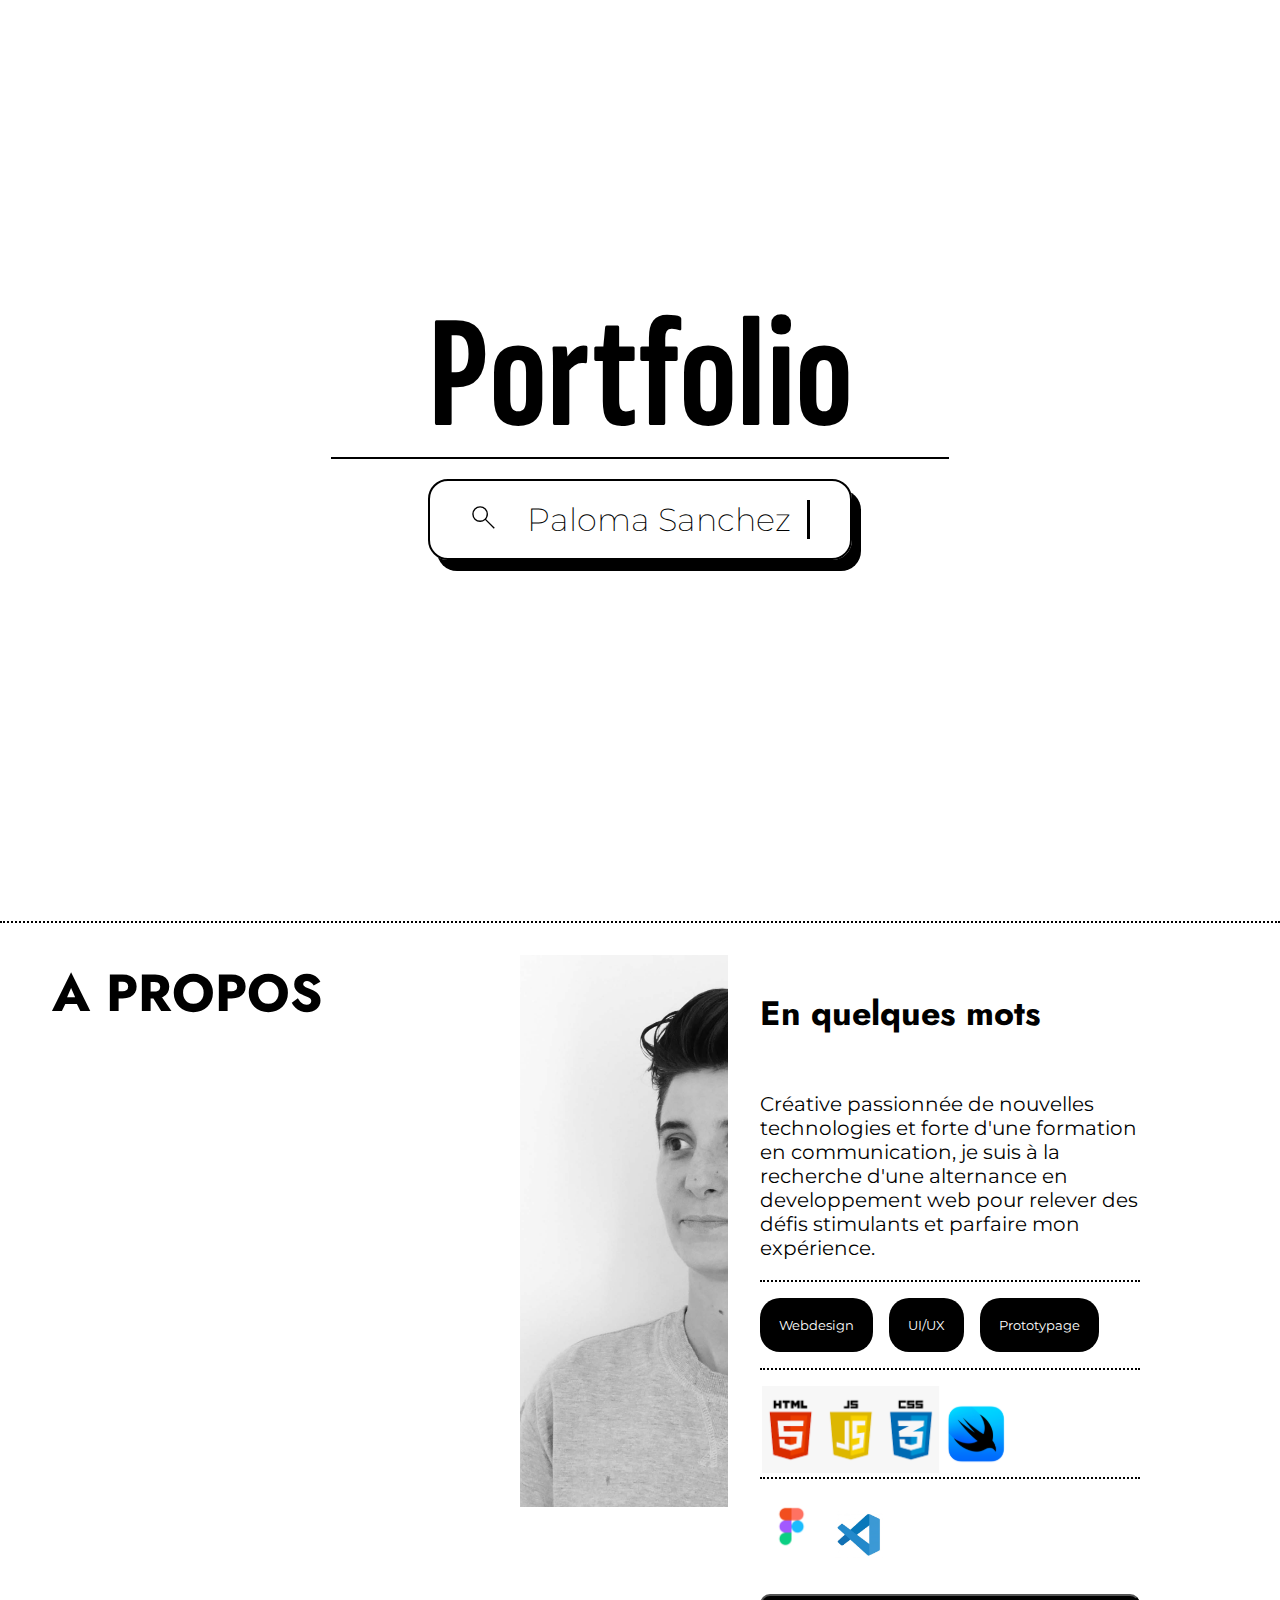
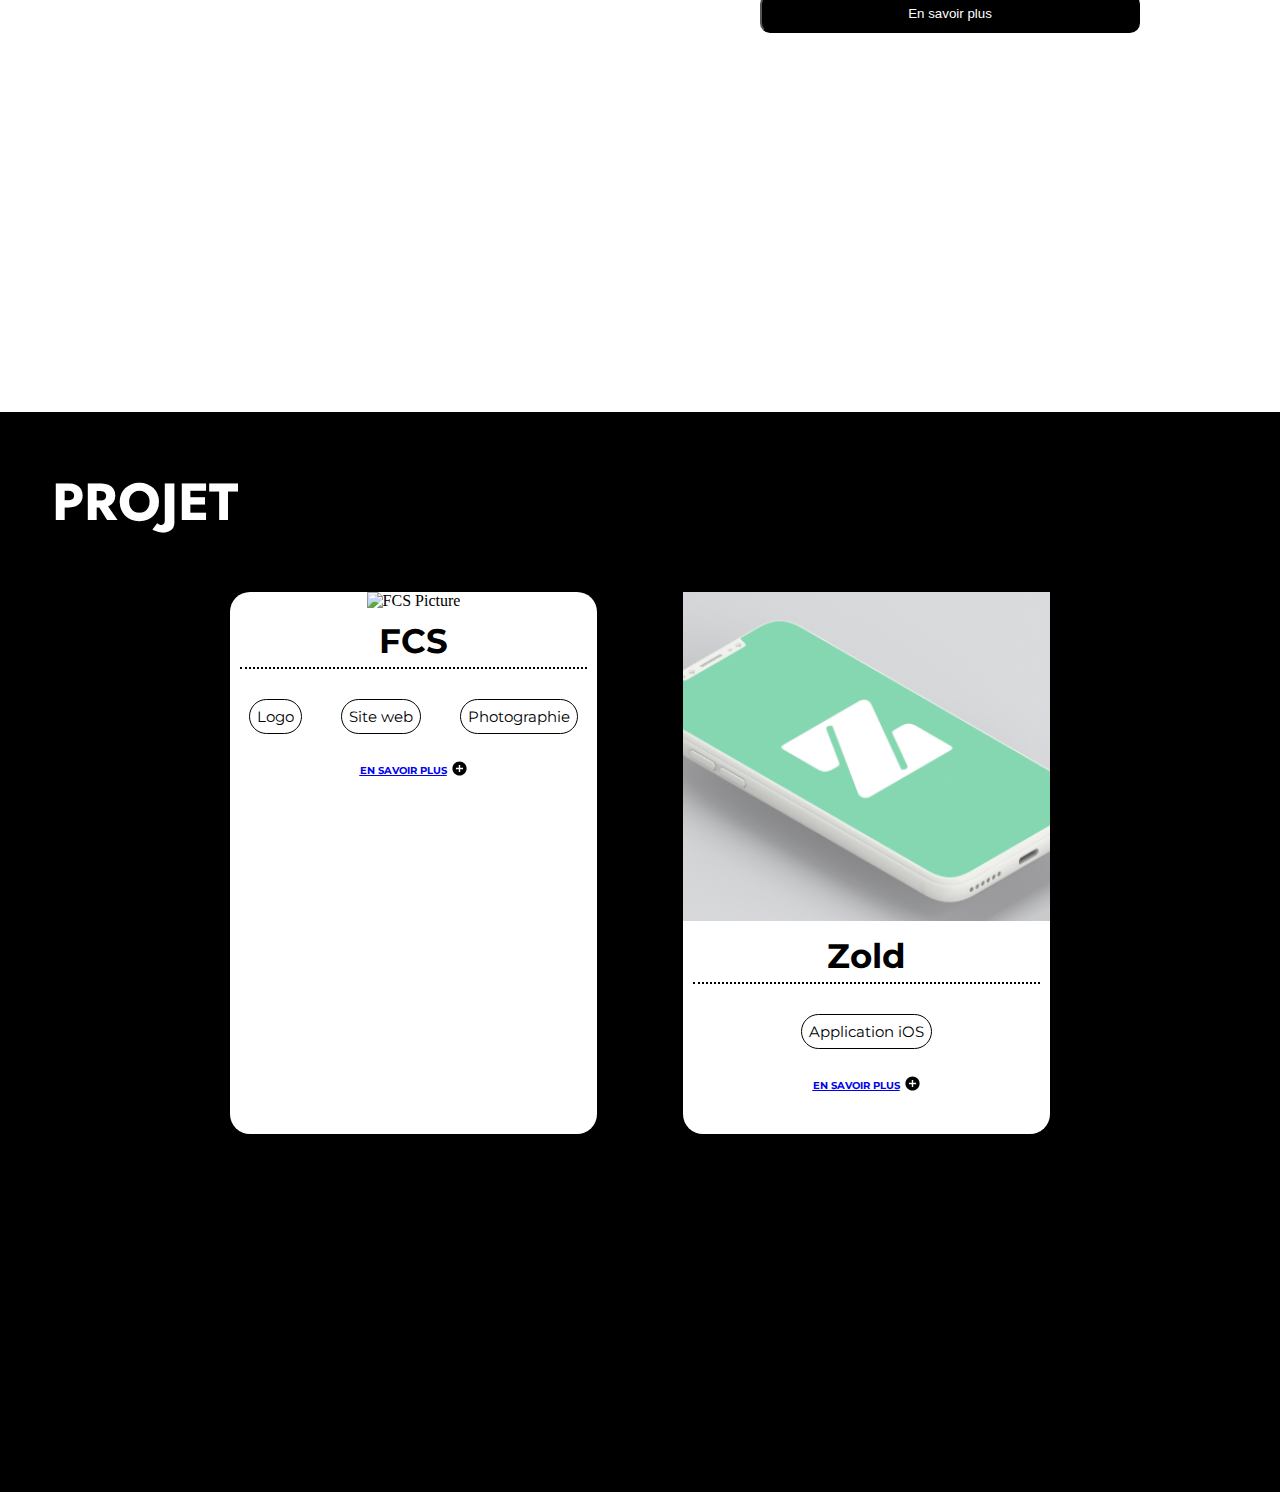
==== commit 79c5e34e: "resp sect plus" ====
--- a/src/index.html
+++ b/src/index.html
@@ -110,11 +110,7 @@
                     <span class="school-mobile">2019/2023</span></h5> 
                     <h5 class="ongletprojet-mobile"> Graphiste <br> <span class="school-mobile">Stage <br> 2014</span></h5>
                 </div>
-            </div>
-            
-             
-             
-             
+            </div>             
         </div>
 
         <div class="sectioncomputer">
--- a/src/style.css
+++ b/src/style.css
@@ -157,6 +157,7 @@
   font-family: 'Jost', sans-serif;
   font-size: 34px;
   padding-top: 1em;
+  padding-bottom: 1em;
 }
 
 .description{
@@ -258,12 +259,19 @@
   margin-bottom: 2em;
 }
 
-.formationExpContainer, .videoformationExpContainer-mobile{
+.formationExpContainer, .formationExpContainer-mobile{
   grid-area: formation;
  display: flex;
  align-items: baseline;
 
-}
+
+ 
+
+}
+.formationExpContainer-mobile{
+  padding-left: 2em;
+}
+
 
 .formationContainer h4{
   margin-bottom: revert;
@@ -272,12 +280,14 @@
   display: flex;
   flex-direction: column;
   justify-content: end;
-  margin-left: 9em;
+
   border-bottom-style: dotted;
   border-width: 2px;
 
-
-}
+}
+
+
+
 
 .formation h5{
   margin-bottom: 1em;
@@ -303,6 +313,12 @@
   font-family: 'Montserrat', sans-serif;
 
   font-weight: lighter;
+ }
+
+ .school-mobile{
+  display: block;
+  margin-bottom: 2em;
+  
  }
 .rightComputer{
   display: grid; 
@@ -324,11 +340,12 @@
   align-items: baseline;
 }
 
+
 .onglet-experience,.onglet-experience-mobile{
 
   display: flex;
  
-  margin-left: 8em;
+ 
   gap: 3em;
 }
 
@@ -342,7 +359,10 @@
   justify-content: center;
 
 }
-
+.ongletprojet-mobile{
+  border: 1px solid black;
+  border-radius: 20px;
+}
 
 
 
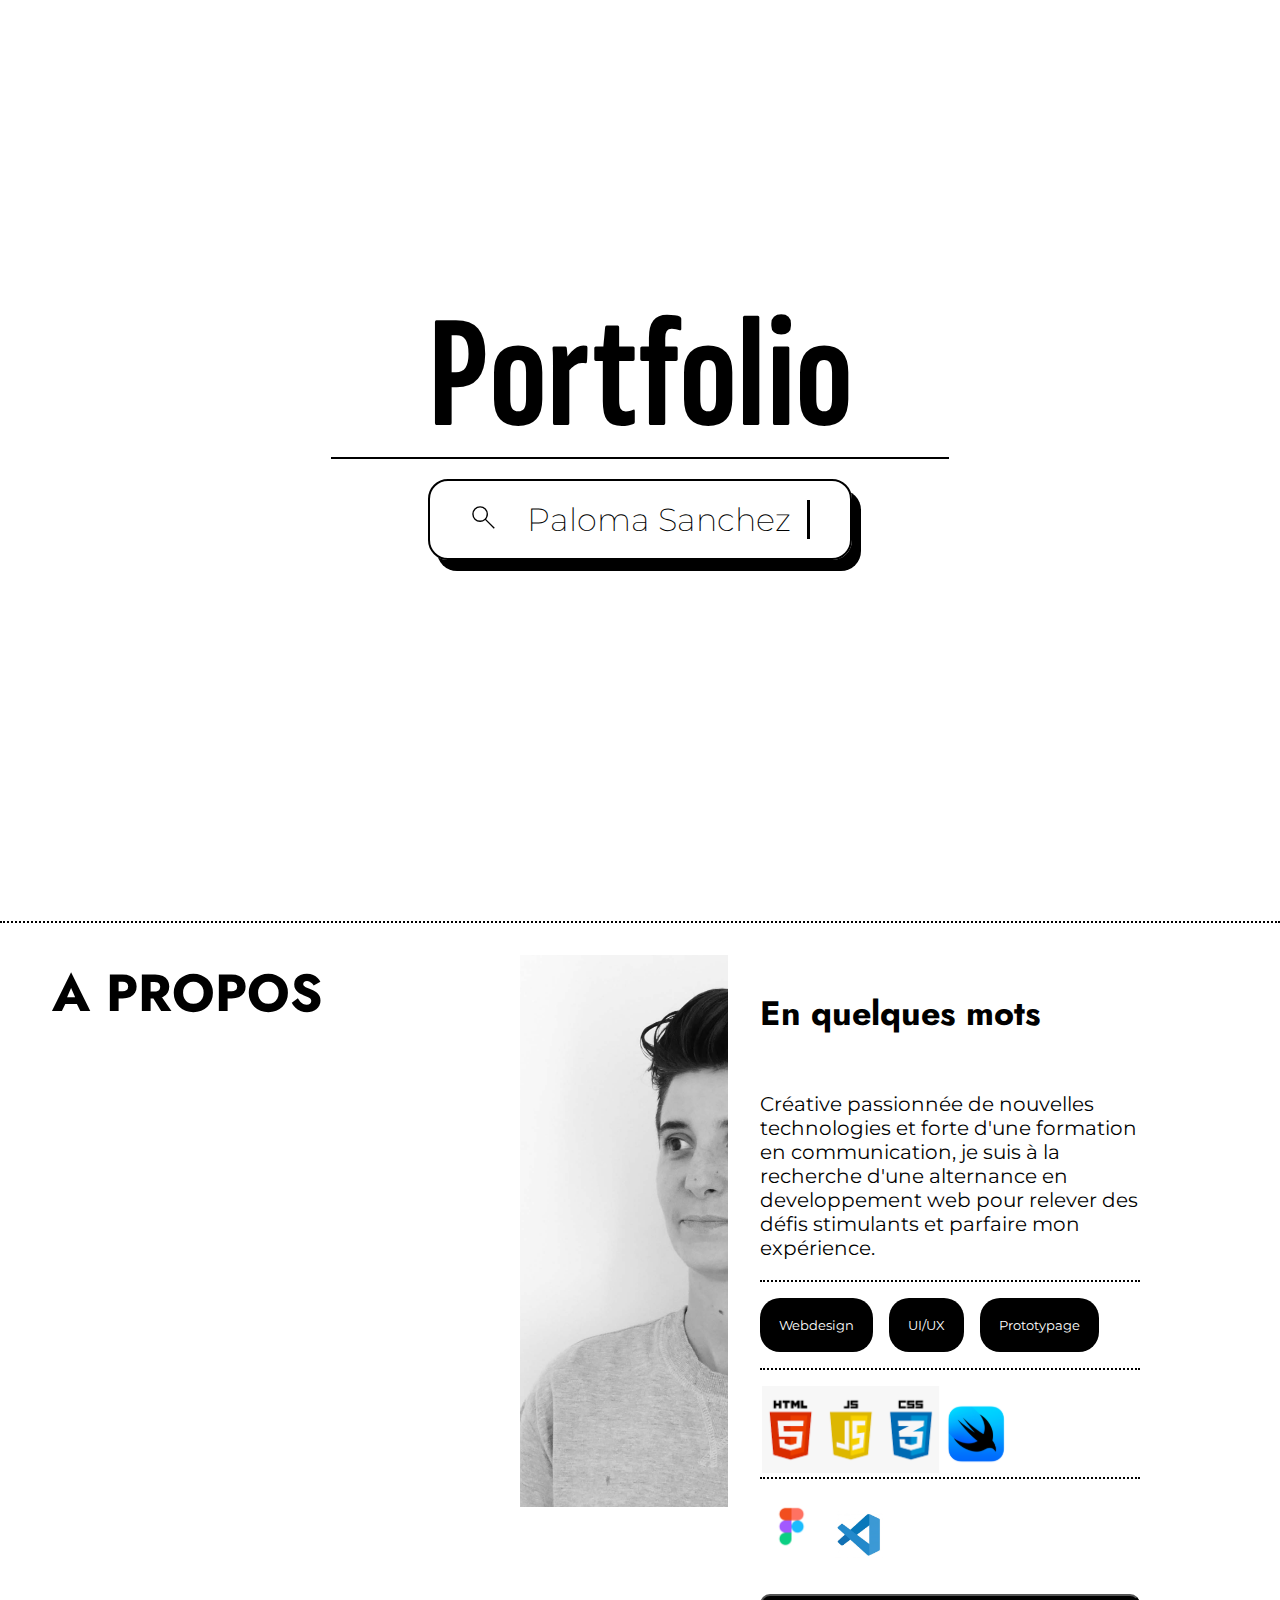
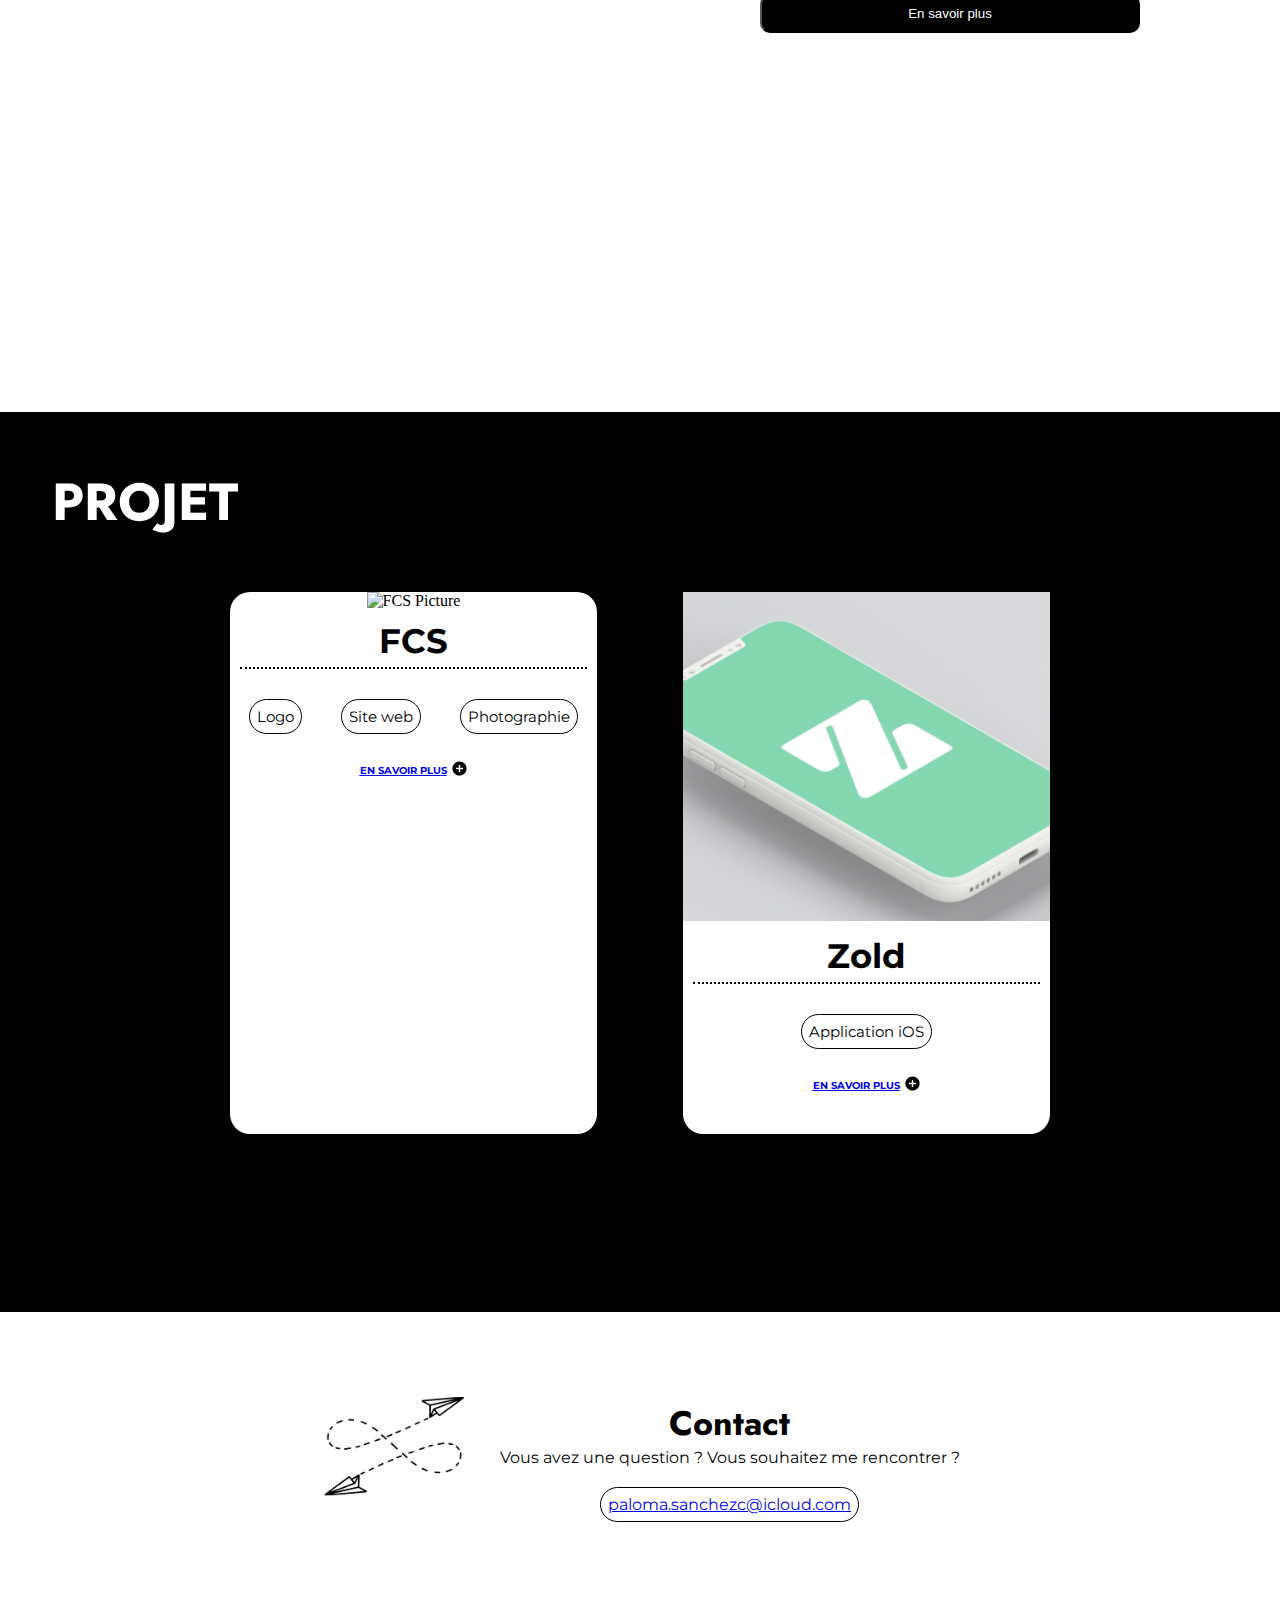
==== commit a1f0cb1a: "contact" ====
--- a/src/index.html
+++ b/src/index.html
@@ -18,7 +18,7 @@
 
 </head>
 <body>
-  
+        
         <header class="header">
             <h1 class="title">Portfolio</h1>
             <hr class="separator"> 
@@ -110,7 +110,8 @@
                     <span class="school-mobile">2019/2023</span></h5> 
                     <h5 class="ongletprojet-mobile"> Graphiste <br> <span class="school-mobile">Stage <br> 2014</span></h5>
                 </div>
-            </div>             
+            </div>
+             
         </div>
 
         <div class="sectioncomputer">
@@ -226,6 +227,16 @@
                 </div>
             </div>
         </div>
+
+        <div class="contactContainer">
+            <img src="./asset/image/letter.jpg" alt="" class="letter">
+            <div class="contact">
+                <h4>Contact</h4>
+                <p>Vous avez une question ? Vous souhaitez me rencontrer ?</p>
+                <p class="ongletprojet"><a href="mailto:paloma.sanchezc@icloud.com">paloma.sanchezc@icloud.com</a></p>
+            </div>
+        </div>
+        
        
       
 
--- a/src/style.css
+++ b/src/style.css
@@ -502,12 +502,16 @@
 
 .section2 {
   background-color: black;
-  height: 70vh;
+  height: 100vh;
   margin-top: 40px;
   width: 100%;
 }
 
-
+@media screen and (max-width: 930px) {
+  .section2{
+    height: 75vh;
+  }
+}
 
 .projectcontainer {
   width: 100%;
@@ -518,6 +522,7 @@
   justify-content: center;
   display: flex;
   gap: 56px;
+
    
    
   
@@ -821,10 +826,64 @@
 
 
 
-
-
-
-
+.contactContainer {
+  display: flex;
+  background-color: white;
+  width: 100%;
+  height: 33vh;
+  justify-content: center;
+  align-items: center;
+  gap: 1em;
+ 
+}
+
+
+
+.letter {
+  height: 8em;
+}
+
+.contact {
+  display: flex;
+  flex-direction: column;
+  margin-left: 20px;
+}
+
+.contact p {
+  font-size: 100%;
+  text-align: -webkit-left;
+  font-weight: 390;
+  font-family: 'Montserrat', sans-serif;
+
+}
+
+.contact h4 {
+  padding-top: 0;
+  padding-bottom: 0;
+  text-align: center;
+}
+
+
+@media screen and (max-width: 530px) {
+  
+  .contact{
+    gap: 1em;
+  }
+  
+  .contactContainer{
+    flex-direction: column;
+  }
+  .letter {
+    height: 6em;
+  }
+
+  .contact h4 {
+    font-size: larger;
+  }
+  .contact p {
+    font-size: 80%;
+  }
+}
 
 
 
